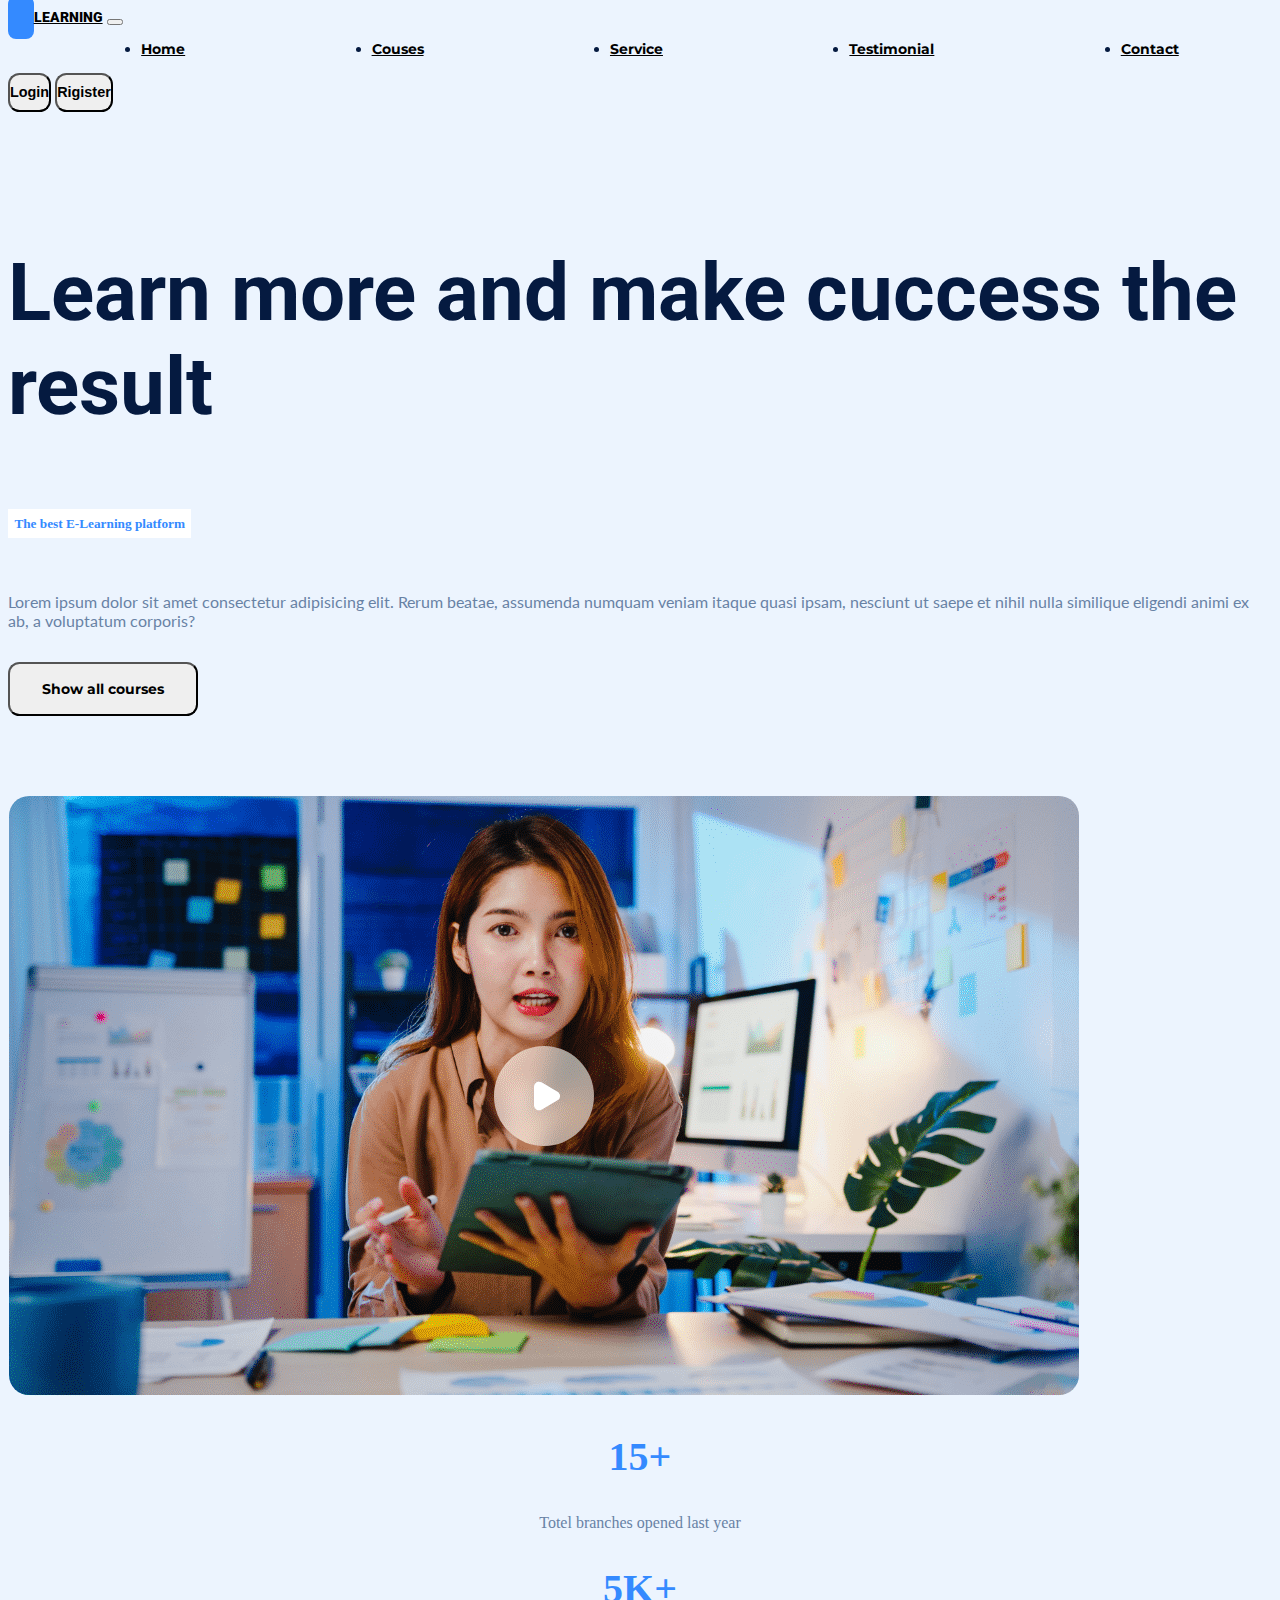
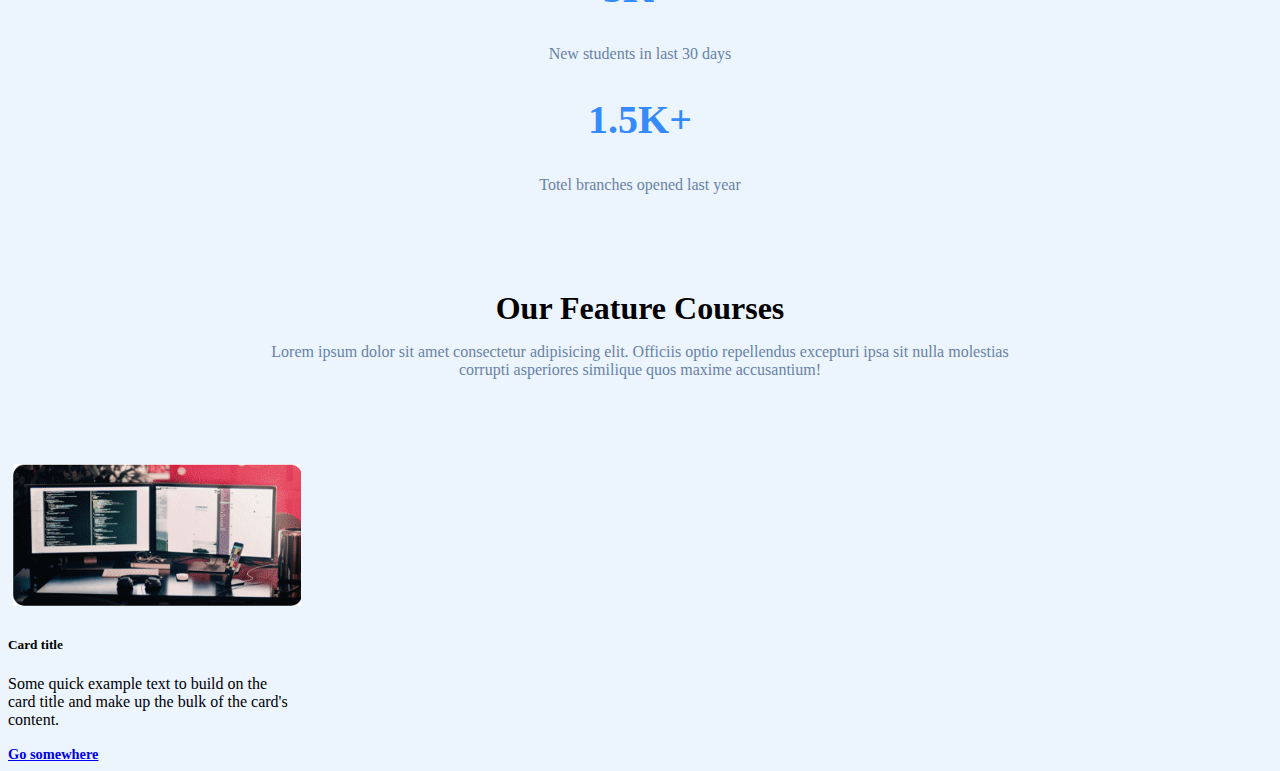
==== index.html @ d725f9dd "16.02 22:51" ====
<!DOCTYPE html>
<html lang="en">

<head>
    <meta charset="UTF-8">
    <meta http-equiv="X-UA-Compatible" content="IE=edge">
    <meta name="viewport" content="width=device-width, initial-scale=1.0">
    <title>Template</title>
    <link rel="stylesheet" href="https://cdn.jsdelivr.net/npm/bootstrap@4.6.1/dist/css/bootstrap.min.css"
        integrity="sha384-zCbKRCUGaJDkqS1kPbPd7TveP5iyJE0EjAuZQTgFLD2ylzuqKfdKlfG/eSrtxUkn" crossorigin="anonymous">

    <script src="https://cdn.jsdelivr.net/npm/jquery@3.5.1/dist/jquery.slim.min.js"
        integrity="sha384-DfXdz2htPH0lsSSs5nCTpuj/zy4C+OGpamoFVy38MVBnE+IbbVYUew+OrCXaRkfj"
        crossorigin="anonymous"></script>
    <script src="https://cdn.jsdelivr.net/npm/bootstrap@4.6.1/dist/js/bootstrap.bundle.min.js"
        integrity="sha384-fQybjgWLrvvRgtW6bFlB7jaZrFsaBXjsOMm/tB9LTS58ONXgqbR9W8oWht/amnpF"
        crossorigin="anonymous"></script>

    <link rel="stylesheet" href="https://pro.fontawesome.com/releases/v5.10.0/css/all.css"
        integrity="sha384-AYmEC3Yw5cVb3ZcuHtOA93w35dYTsvhLPVnYs9eStHfGJvOvKxVfELGroGkvsg+p" crossorigin="anonymous" />

    <link rel="stylesheet" href="/CSS/style.css">
</head>

<body>
    <header class="container">
        <div class="row">
            <!-- nav -->
            <div class="col-12">
                <nav class="navbar navbar-expand-lg">
                    <a class="navbar-brand" href="#"><i class="fas fa-book-open mr-2 logo"></i>LEARNING</a>
                    <button class="navbar-toggler" type="button" data-toggle="collapse" data-target="#navbarNavDropdown"
                        aria-controls="navbarNavDropdown" aria-expanded="false" aria-label="Toggle navigation">
                        <span class="navbar-toggler-icon"></span>
                    </button>
                    <div class="row collapse navbar-collapse " id="navbarNavDropdown">
                        <div class="mr-auto col-2"></div>
                        <ul class="navbar-nav col-7">
                            <li class="nav-item active">
                                <a class="nav-link" href="#">Home</a>
                            </li>
                            <li class="nav-item">
                                <a class="nav-link" href="#">Couses</a>
                            </li>
                            <li class="nav-item">
                                <a class="nav-link" href="#">Service</a>
                            </li>
                            <li class="nav-item">
                                <a class="nav-link" href="#">Testimonial</a>
                            </li>
                            <li class="nav-item">
                                <a class="nav-link" href="#">Contact</a>
                            </li>
                        </ul>
                        <div class="btn col-3 d-flex">
                            <button type="button" class="btn btn-outline-primary mr-3 col-6 login">Login</button>
                            <button type="button" class="btn btn-primary col-6 rigister">Rigister</button>
                        </div>
                    </div>
                </nav>
            </div>
            <!-- end of nav -->

            <!-- header text -->

            <div class="header-text col-md-12 d-flex">
                <div class="col-7 header-text-left">
                    <h1>Learn more and make cuccess the result</h1>
                </div>
                <div class="col-5 header-text-right">
                    <h5>The best E-Learning platform</h5>
                    <p>Lorem ipsum dolor sit amet consectetur adipisicing elit. Rerum beatae, assumenda numquam veniam
                        itaque quasi ipsam, nesciunt ut saepe et nihil nulla similique eligendi animi ex ab, a
                        voluptatum corporis?
                    </p>
                    <button type="button" class="btn btn-primary">Show all courses</button>
                </div>
            </div>

            <!-- header video -->

            <div class="header-video">
                <div class="row">
                    <img class="video col-md-10" src="/img/headervid.png">
                    <div class="video-number col-md-2 d-flex">
                        <div class="row">
                            <div class="col-12">
                                <h2>15+</h2>
                                <p>Totel branches opened last year</p>
                            </div>
                            <div class="col-12">
                                <h2>5K+</h2>
                                <p>New students in last 30 days</p>
                            </div>
                            <div class="col-12">
                                <h2>1.5K+</h2>
                                <p>Totel branches opened last year</p>
                            </div>
                        </div>
                    </div>
                </div>
            </div>

            <!-- Features Courses -->

            <div class="feature-course">
                <div class="feature-course-head">
                    <h1>Our Feature Courses</h1>
                    <p>Lorem ipsum dolor sit amet consectetur adipisicing elit. Officiis optio repellendus excepturi
                        ipsa sit nulla molestias corrupti asperiores similique quos maxime accusantium!</p>
                </div>
                <div class="col-md-4">
                    <div class="card" style="width: 18rem;">
                        <img src="../img/card.png" class="card-img-top" alt="...">
                        <div class="card-body">
                          <h5 class="card-title">Card title</h5>
                          <p class="card-text">Some quick example text to build on the card title and make up the bulk of the card's content.</p>
                          <a href="#" class="btn btn-primary">Go somewhere</a>
                        </div>
                      </div>
                </div>
            </div>

        </div>
    </header>
</body>

</html>
---- CSS/style.css ----
@import url('https://fonts.googleapis.com/css2?family=Lato:wght@400;700&family=Montserrat&family=Roboto:wght@700&display=swap');

:root {
    --font-montserrat: 'Montserrat', sans-serif;
    --font-roboto: 'Roboto', sans-serif;
    --font-lato: 'Lato', sans-serif;
}

body {
    background: #ecf4fe;
}

/* nav */

.navbar {
    font-family: var(--font-montserrat);
    font-weight:bold;
    color: #051a40;
    font-size: 0.9rem;

}
.navbar-brand {
    color: initial;
    font-weight: bolder;
    font-family: var(--font-roboto);
}

.navbar-brand i {
    background: #348aff;
    padding: 0.8rem;
    border-radius: 0.5rem;
    color: #ffffff;
}

.navbar .collapse .navbar-nav {
    display: flex;
    justify-content: space-around;
}

.navbar .collapse .navbar-nav a{
    color: initial;
}

.btn {
    font-weight: bold;
    font-size: 0.9rem;
    border-radius: 0.8em;
}

.btn .login, .rigister {
    padding: 0.6rem 0 0.6rem 0;
}

.btn .login {
    color: initial;
}

/* header-text */

.header-text {
    padding: 5rem 0 5rem 0;
}

.header-text h1 {
    font-size: 5rem;
    font-weight: bold;
    font-family: var(--font-roboto);
    color: #051a40;
}

.header-text h5 {
    color: #348aff;
    background: #ffffff;
    display: inline-block;
    padding: 0.4rem;
}

.header-text .header-text-right p {
    padding: 1rem 0 1rem 0;
    color: #6882a5;
    font-family: var(--font-lato);
}

.header-text .header-text-right .btn {
    padding: 1rem 2rem 1rem 2rem;
    font-family: var(--font-montserrat);
}


/* header video */

.header-video .video-number h2 {
    font-size: 2.5rem;
    font-weight: 650;
    text-align: center;
    color: #348aff;
}

.header-video .video-number p {
    color: #6882a5;
    text-align: center;
}

/* feature course */

   .feature-course-head {
       margin: 6rem 0 5rem 0;
   }
   
   .feature-course-head h1 {
       text-align: center;
       margin-bottom: 1rem;
       font-weight: bold;
   }

   .feature-course-head p {
       text-align: center;
       margin: 0 15rem 0 15rem;
       color:  #6882a5;
   }

   /* card */

   .card img {
       margin: 5px;
       width: 100%;

   }
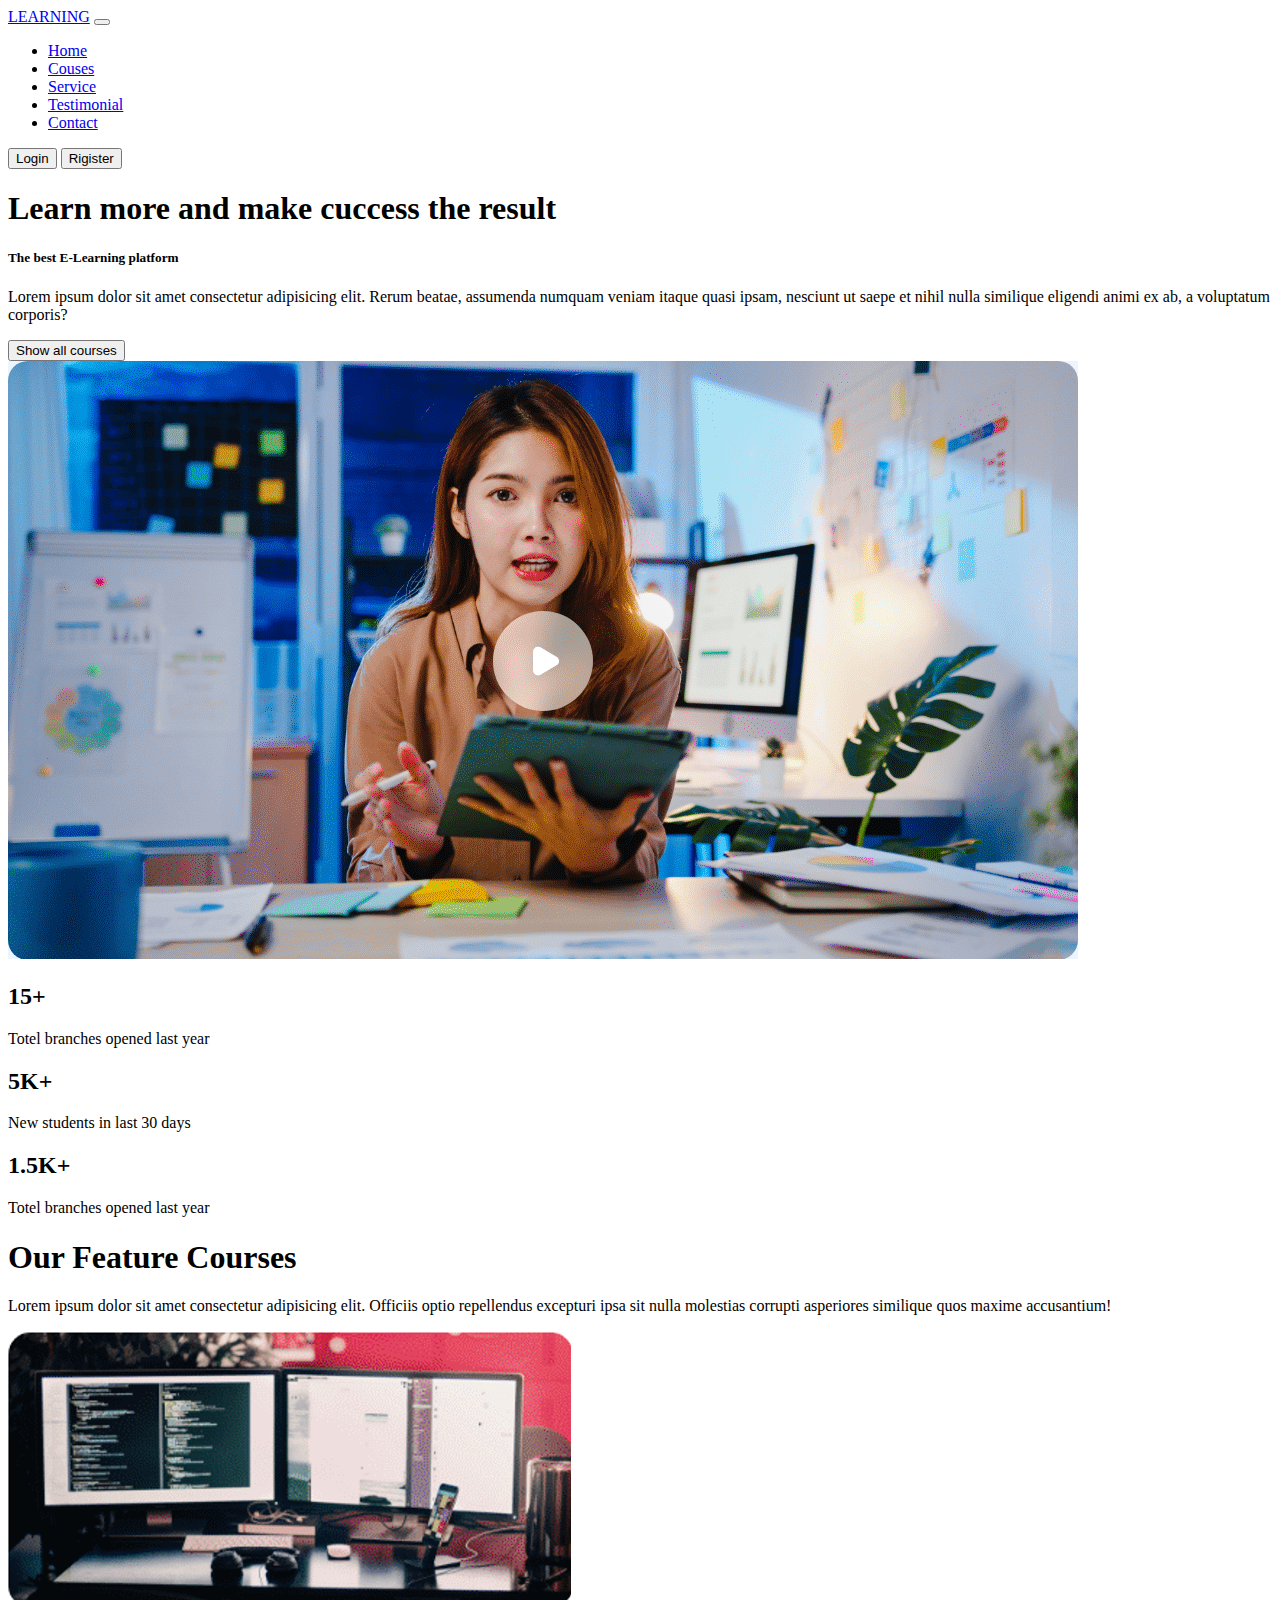
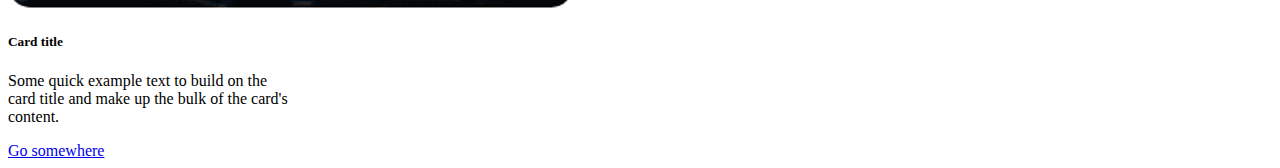
==== commit 7e300739: "16.02 23:56" ====
--- a/index.html
+++ b/index.html
@@ -19,109 +19,109 @@
     <link rel="stylesheet" href="https://pro.fontawesome.com/releases/v5.10.0/css/all.css"
         integrity="sha384-AYmEC3Yw5cVb3ZcuHtOA93w35dYTsvhLPVnYs9eStHfGJvOvKxVfELGroGkvsg+p" crossorigin="anonymous" />
 
-    <link rel="stylesheet" href="/CSS/style.css">
+    <link rel="stylesheet" href="css/style.css">
 </head>
 
-<body>
-    <header class="container">
-        <div class="row">
-            <!-- nav -->
-            <div class="col-12">
-                <nav class="navbar navbar-expand-lg">
-                    <a class="navbar-brand" href="#"><i class="fas fa-book-open mr-2 logo"></i>LEARNING</a>
-                    <button class="navbar-toggler" type="button" data-toggle="collapse" data-target="#navbarNavDropdown"
-                        aria-controls="navbarNavDropdown" aria-expanded="false" aria-label="Toggle navigation">
-                        <span class="navbar-toggler-icon"></span>
-                    </button>
-                    <div class="row collapse navbar-collapse " id="navbarNavDropdown">
-                        <div class="mr-auto col-2"></div>
-                        <ul class="navbar-nav col-7">
-                            <li class="nav-item active">
-                                <a class="nav-link" href="#">Home</a>
-                            </li>
-                            <li class="nav-item">
-                                <a class="nav-link" href="#">Couses</a>
-                            </li>
-                            <li class="nav-item">
-                                <a class="nav-link" href="#">Service</a>
-                            </li>
-                            <li class="nav-item">
-                                <a class="nav-link" href="#">Testimonial</a>
-                            </li>
-                            <li class="nav-item">
-                                <a class="nav-link" href="#">Contact</a>
-                            </li>
-                        </ul>
-                        <div class="btn col-3 d-flex">
-                            <button type="button" class="btn btn-outline-primary mr-3 col-6 login">Login</button>
-                            <button type="button" class="btn btn-primary col-6 rigister">Rigister</button>
+<body class="container">
+    <header>
+      
+        <!-- nav -->
+        <div>
+            <nav class="navbar navbar-expand-lg">
+                <a class="navbar-brand" href="#"><i class="fas fa-book-open mr-2 logo"></i>LEARNING</a>
+                <button class="navbar-toggler" type="button" data-toggle="collapse" data-target="#navbarNavDropdown"
+                    aria-controls="navbarNavDropdown" aria-expanded="false" aria-label="Toggle navigation">
+                    <span class="navbar-toggler-icon"></span>
+                </button>
+                <div class="collapse navbar-collapse " id="navbarNavDropdown">
+                    <div class="mr-auto"></div>
+                    <ul class="navbar-nav">
+                        <li class="nav-item active">
+                            <a class="nav-link" href="#">Home</a>
+                        </li>
+                        <li class="nav-item">
+                            <a class="nav-link" href="#">Couses</a>
+                        </li>
+                        <li class="nav-item">
+                            <a class="nav-link" href="#">Service</a>
+                        </li>
+                        <li class="nav-item">
+                            <a class="nav-link" href="#">Testimonial</a>
+                        </li>
+                        <li class="nav-item">
+                            <a class="nav-link" href="#">Contact</a>
+                        </li>
+                    </ul>
+                    <div class="btn">
+                        <button type="button" class="btn btn-outline-primary mr-3 login">Login</button>
+                        <button type="button" class="btn btn-primary rigister">Rigister</button>
+                    </div>
+                </div>
+            </nav>
+        </div>
+        <!-- end of nav -->
+
+        <!-- header text -->
+
+        <div class="row header-text">
+            <div class="col-7 header-text-left">
+                <h1>Learn more and make cuccess the result</h1>
+            </div>
+            <div class="col-5 header-text-right">
+                <h5>The best E-Learning platform</h5>
+                <p>Lorem ipsum dolor sit amet consectetur adipisicing elit. Rerum beatae, assumenda numquam veniam
+                    itaque quasi ipsam, nesciunt ut saepe et nihil nulla similique eligendi animi ex ab, a
+                    voluptatum corporis?
+                </p>
+                <button type="button" class="btn btn-primary">Show all courses</button>
+            </div>
+        </div>
+
+        <!-- header video -->
+
+        <div class="header-video">
+            <div class="row">
+                <img class="video col-md-10" src="img/headervid.png">
+                <div class="video-number col-md-2 d-flex">
+                    <div class="row">
+                        <div class="col-12">
+                            <h2>15+</h2>
+                            <p>Totel branches opened last year</p>
                         </div>
-                    </div>
-                </nav>
-            </div>
-            <!-- end of nav -->
-
-            <!-- header text -->
-
-            <div class="header-text col-md-12 d-flex">
-                <div class="col-7 header-text-left">
-                    <h1>Learn more and make cuccess the result</h1>
-                </div>
-                <div class="col-5 header-text-right">
-                    <h5>The best E-Learning platform</h5>
-                    <p>Lorem ipsum dolor sit amet consectetur adipisicing elit. Rerum beatae, assumenda numquam veniam
-                        itaque quasi ipsam, nesciunt ut saepe et nihil nulla similique eligendi animi ex ab, a
-                        voluptatum corporis?
-                    </p>
-                    <button type="button" class="btn btn-primary">Show all courses</button>
-                </div>
-            </div>
-
-            <!-- header video -->
-
-            <div class="header-video">
-                <div class="row">
-                    <img class="video col-md-10" src="/img/headervid.png">
-                    <div class="video-number col-md-2 d-flex">
-                        <div class="row">
-                            <div class="col-12">
-                                <h2>15+</h2>
-                                <p>Totel branches opened last year</p>
-                            </div>
-                            <div class="col-12">
-                                <h2>5K+</h2>
-                                <p>New students in last 30 days</p>
-                            </div>
-                            <div class="col-12">
-                                <h2>1.5K+</h2>
-                                <p>Totel branches opened last year</p>
-                            </div>
+                        <div class="col-12">
+                            <h2>5K+</h2>
+                            <p>New students in last 30 days</p>
+                        </div>
+                        <div class="col-12">
+                            <h2>1.5K+</h2>
+                            <p>Totel branches opened last year</p>
                         </div>
                     </div>
                 </div>
             </div>
+        </div>
 
-            <!-- Features Courses -->
+        <!-- Features Courses -->
 
-            <div class="feature-course">
-                <div class="feature-course-head">
-                    <h1>Our Feature Courses</h1>
-                    <p>Lorem ipsum dolor sit amet consectetur adipisicing elit. Officiis optio repellendus excepturi
-                        ipsa sit nulla molestias corrupti asperiores similique quos maxime accusantium!</p>
-                </div>
-                <div class="col-md-4">
-                    <div class="card" style="width: 18rem;">
-                        <img src="../img/card.png" class="card-img-top" alt="...">
-                        <div class="card-body">
-                          <h5 class="card-title">Card title</h5>
-                          <p class="card-text">Some quick example text to build on the card title and make up the bulk of the card's content.</p>
-                          <a href="#" class="btn btn-primary">Go somewhere</a>
-                        </div>
-                      </div>
-                </div>
+        <div class="feature-course">
+            <div class="feature-course-head">
+                <h1>Our Feature Courses</h1>
+                <p>Lorem ipsum dolor sit amet consectetur adipisicing elit. Officiis optio repellendus excepturi
+                    ipsa sit nulla molestias corrupti asperiores similique quos maxime accusantium!</p>
             </div>
+            <div class="col-md-4">
+                <div class="card" style="width: 18rem;">
+                    <img src="../img/card.png" class="card-img-top" alt="...">
+                    <div class="card-body">
+                        <h5 class="card-title">Card title</h5>
+                        <p class="card-text">Some quick example text to build on the card title and make up the bulk of the card's content.</p>
+                        <a href="#" class="btn btn-primary">Go somewhere</a>
+                    </div>
+                    </div>
+            </div>
+        </div>
 
-        </div>
+        
     </header>
 </body>
 
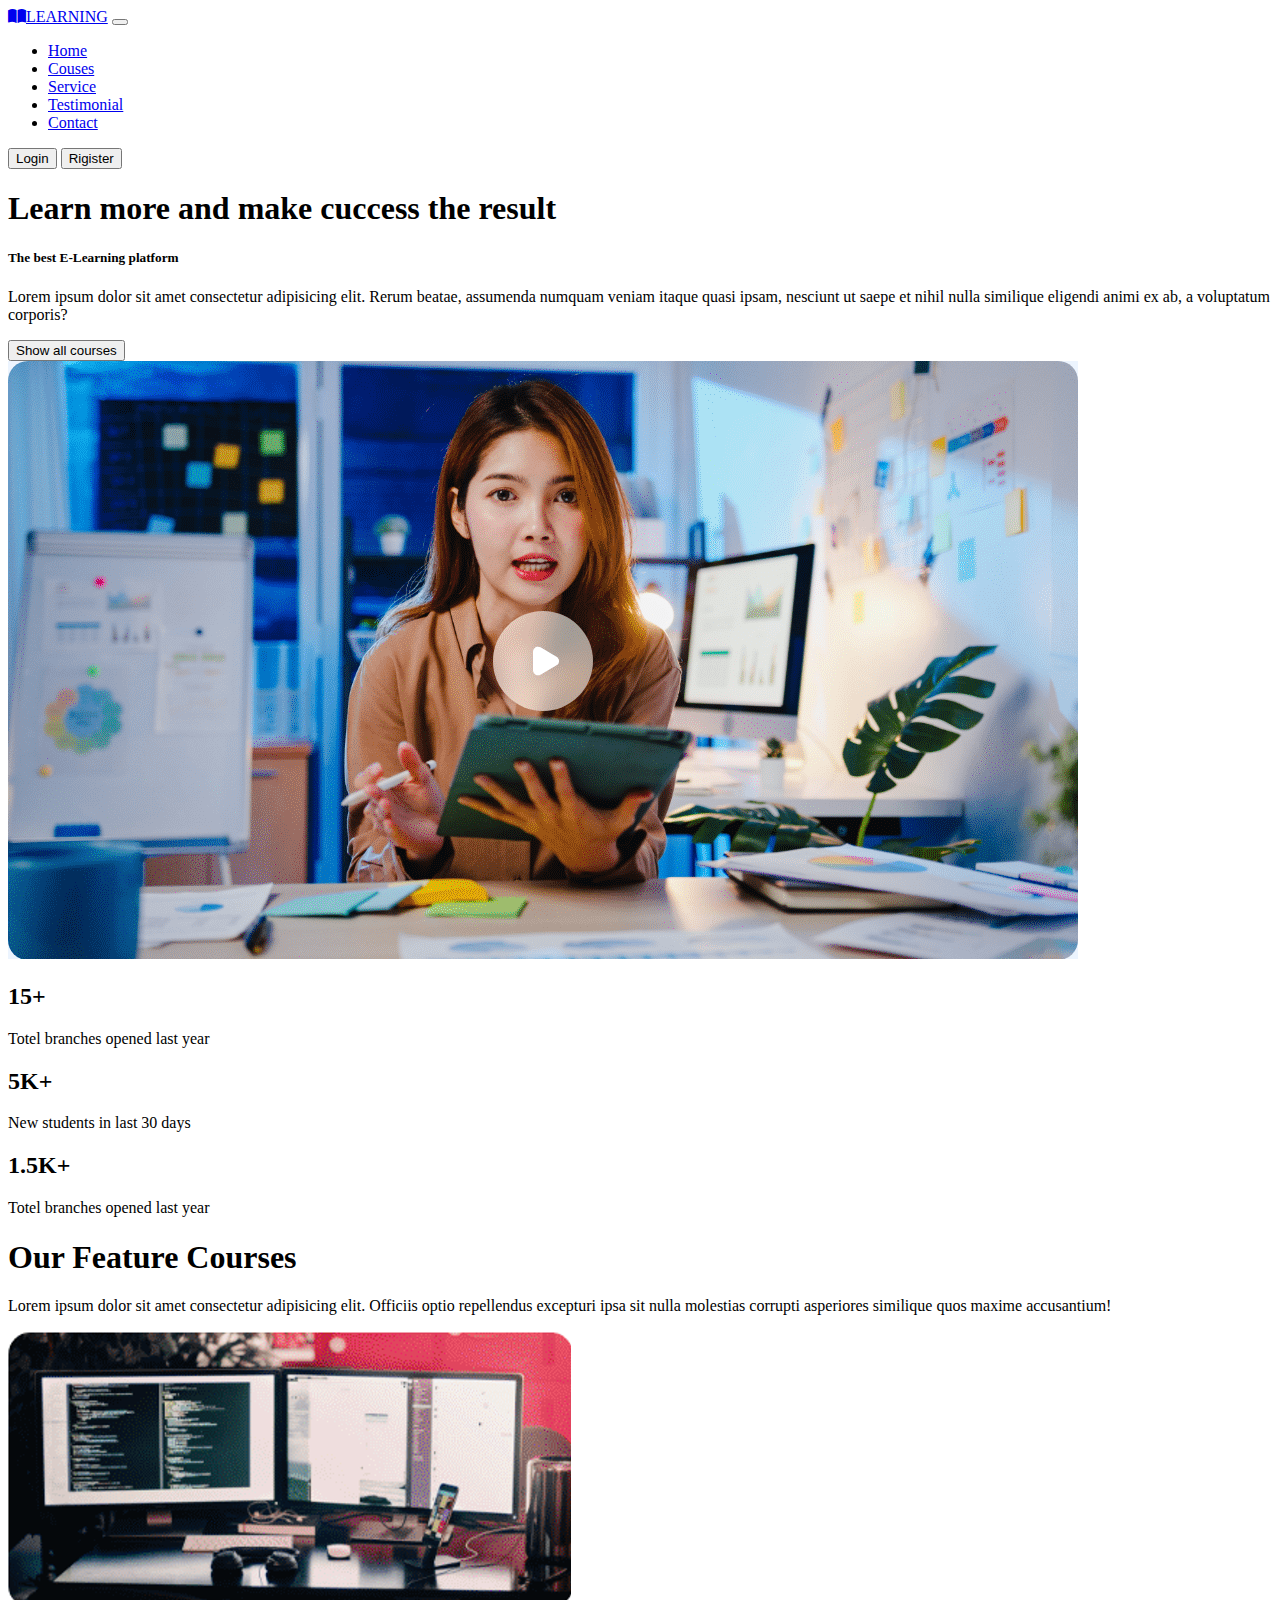
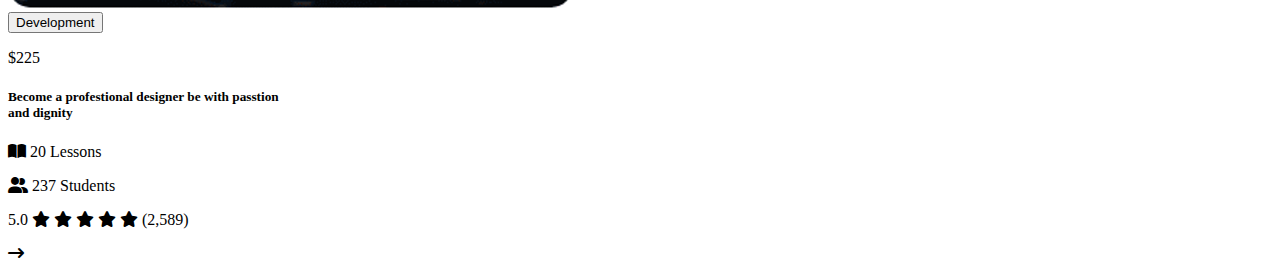
==== commit 7d5f7183: "17.02 1:11" ====
--- a/index.html
+++ b/index.html
@@ -18,6 +18,8 @@
 
     <link rel="stylesheet" href="https://pro.fontawesome.com/releases/v5.10.0/css/all.css"
         integrity="sha384-AYmEC3Yw5cVb3ZcuHtOA93w35dYTsvhLPVnYs9eStHfGJvOvKxVfELGroGkvsg+p" crossorigin="anonymous" />
+
+    <link rel="stylesheet" href="https://cdnjs.cloudflare.com/ajax/libs/font-awesome/6.0.0/css/all.min.css">
 
     <link rel="stylesheet" href="css/style.css">
 </head>
@@ -100,7 +102,8 @@
                 </div>
             </div>
         </div>
-
+    </header>
+    <main>
         <!-- Features Courses -->
 
         <div class="feature-course">
@@ -109,20 +112,39 @@
                 <p>Lorem ipsum dolor sit amet consectetur adipisicing elit. Officiis optio repellendus excepturi
                     ipsa sit nulla molestias corrupti asperiores similique quos maxime accusantium!</p>
             </div>
-            <div class="col-md-4">
-                <div class="card" style="width: 18rem;">
-                    <img src="../img/card.png" class="card-img-top" alt="...">
+
+            <!-- card -->
+            <div class="row">                
+                <div class="card col-lg-4 col-md-4" style="width: 18rem;">
+                    <img src="img/card.png" class="card-img-top" alt="...">
                     <div class="card-body">
-                        <h5 class="card-title">Card title</h5>
-                        <p class="card-text">Some quick example text to build on the card title and make up the bulk of the card's content.</p>
-                        <a href="#" class="btn btn-primary">Go somewhere</a>
+                        <div class="row">
+                            <div class="col-6">
+                                <button type="button" class="btn btn-light btn-sm">Development</button>
+                            </div>
+                            <p class="col-6 money">$225</p>
+                        </div>
+                        <h5 class="card-title">Become a profestional designer be with passtion and dignity</h5>
+                        <div class="row card-title-under">
+                            <p class="col-6"><i class="fa-solid fa-book-open"></i> 20 Lessons</p>
+                            <p class="col-6 under-left"><i class="fa-solid fa-user-group"></i> 237 Students</p>
+                        </div>
+                        <div class="row card-rating">
+                            <p class="col-10">5.0 
+                                <i class="fa-solid fa-star"></i>
+                                <i class="fa-solid fa-star"></i>
+                                <i class="fa-solid fa-star"></i>
+                                <i class="fa-solid fa-star"></i>
+                                <i class="fa-solid fa-star"></i>
+                                (2,589)
+                            </p>
+                            <p class="col-2"><i class="fa-solid fa-long-arrow-right"></i></p>
+                        </div>                        
                     </div>
-                    </div>
+                </div>                
             </div>
         </div>
-
-        
-    </header>
+    </main>
 </body>
 
 </html>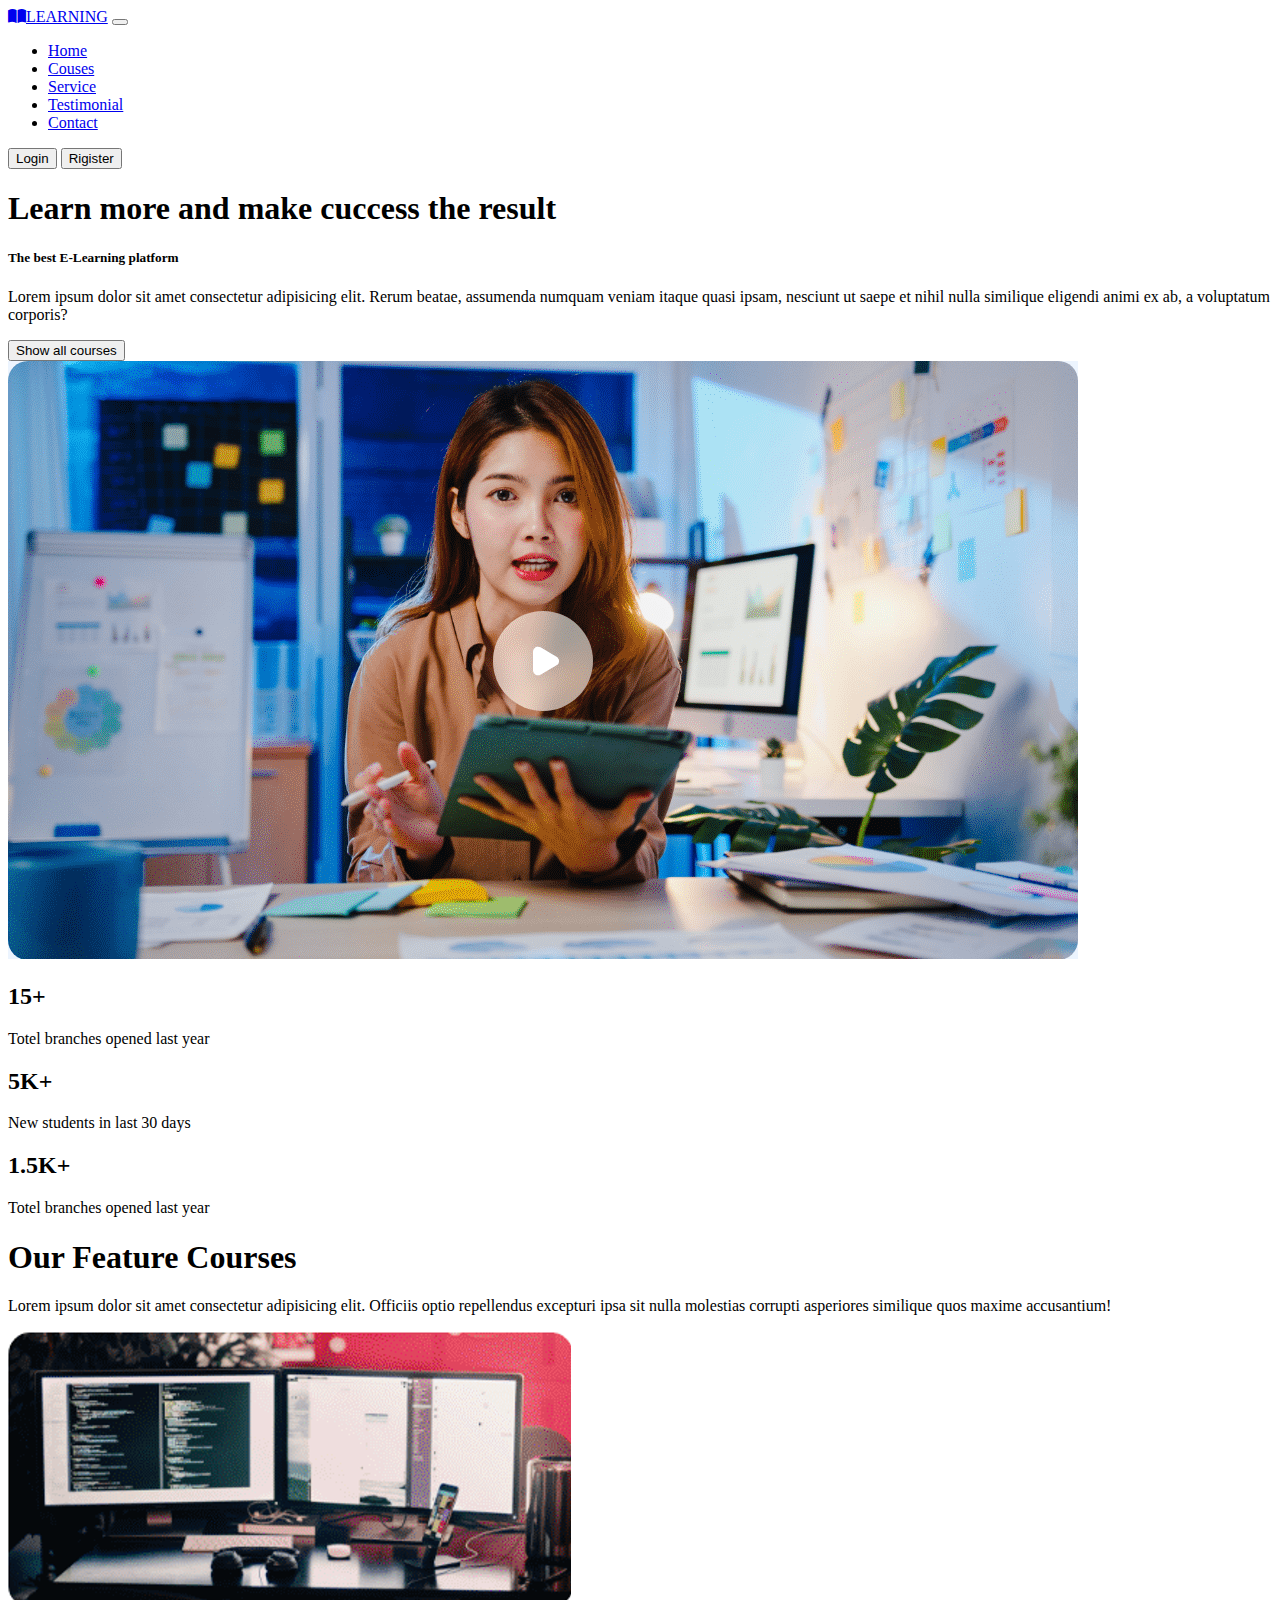
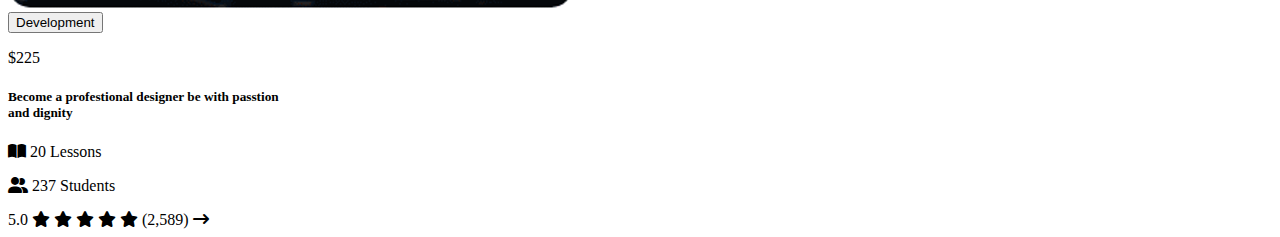
==== commit d376c713: "17.02 1:18" ====
--- a/index.html
+++ b/index.html
@@ -129,16 +129,16 @@
                             <p class="col-6"><i class="fa-solid fa-book-open"></i> 20 Lessons</p>
                             <p class="col-6 under-left"><i class="fa-solid fa-user-group"></i> 237 Students</p>
                         </div>
-                        <div class="row card-rating">
-                            <p class="col-10">5.0 
+                        <div class="card-rating">
+                            <span class="rate">5.0 
                                 <i class="fa-solid fa-star"></i>
                                 <i class="fa-solid fa-star"></i>
                                 <i class="fa-solid fa-star"></i>
                                 <i class="fa-solid fa-star"></i>
                                 <i class="fa-solid fa-star"></i>
                                 (2,589)
-                            </p>
-                            <p class="col-2"><i class="fa-solid fa-long-arrow-right"></i></p>
+                            </span>
+                            <span><i class="fa-solid fa-long-arrow-right"></i></span>
                         </div>                        
                     </div>
                 </div>                
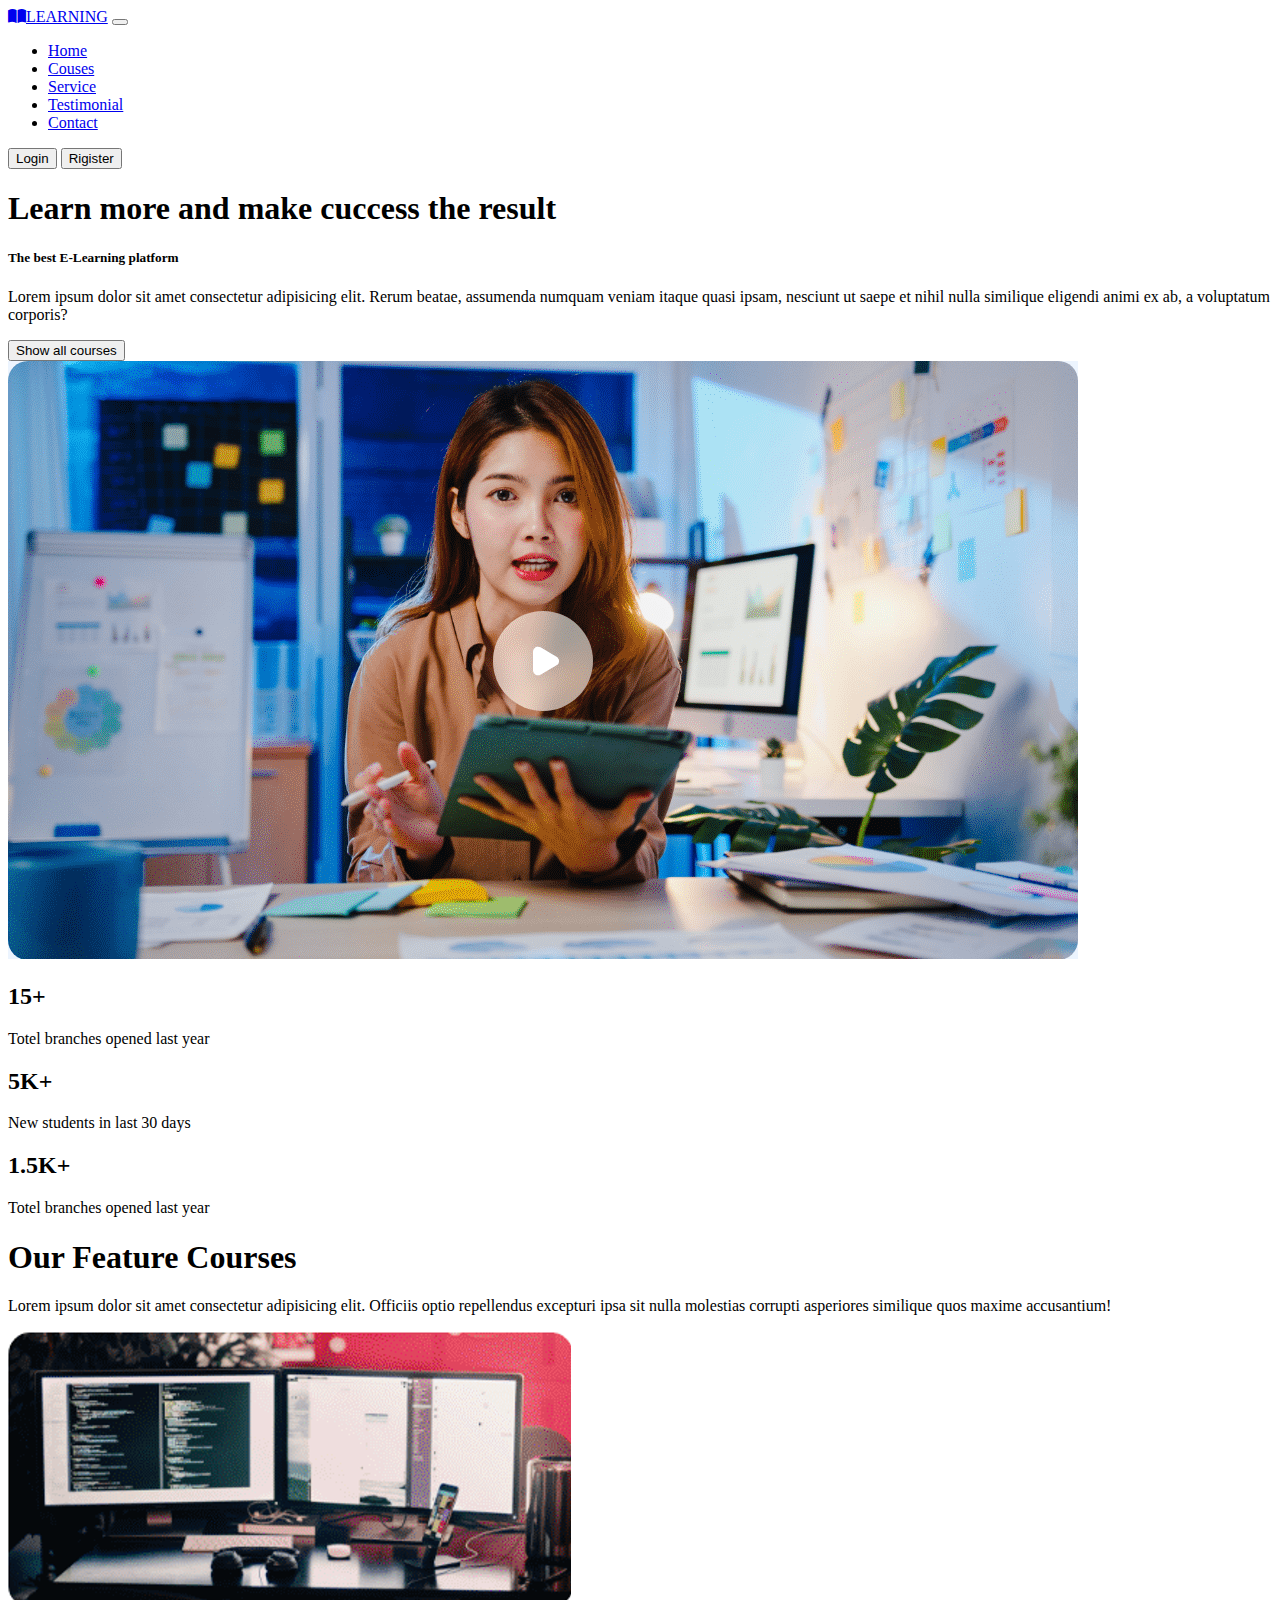
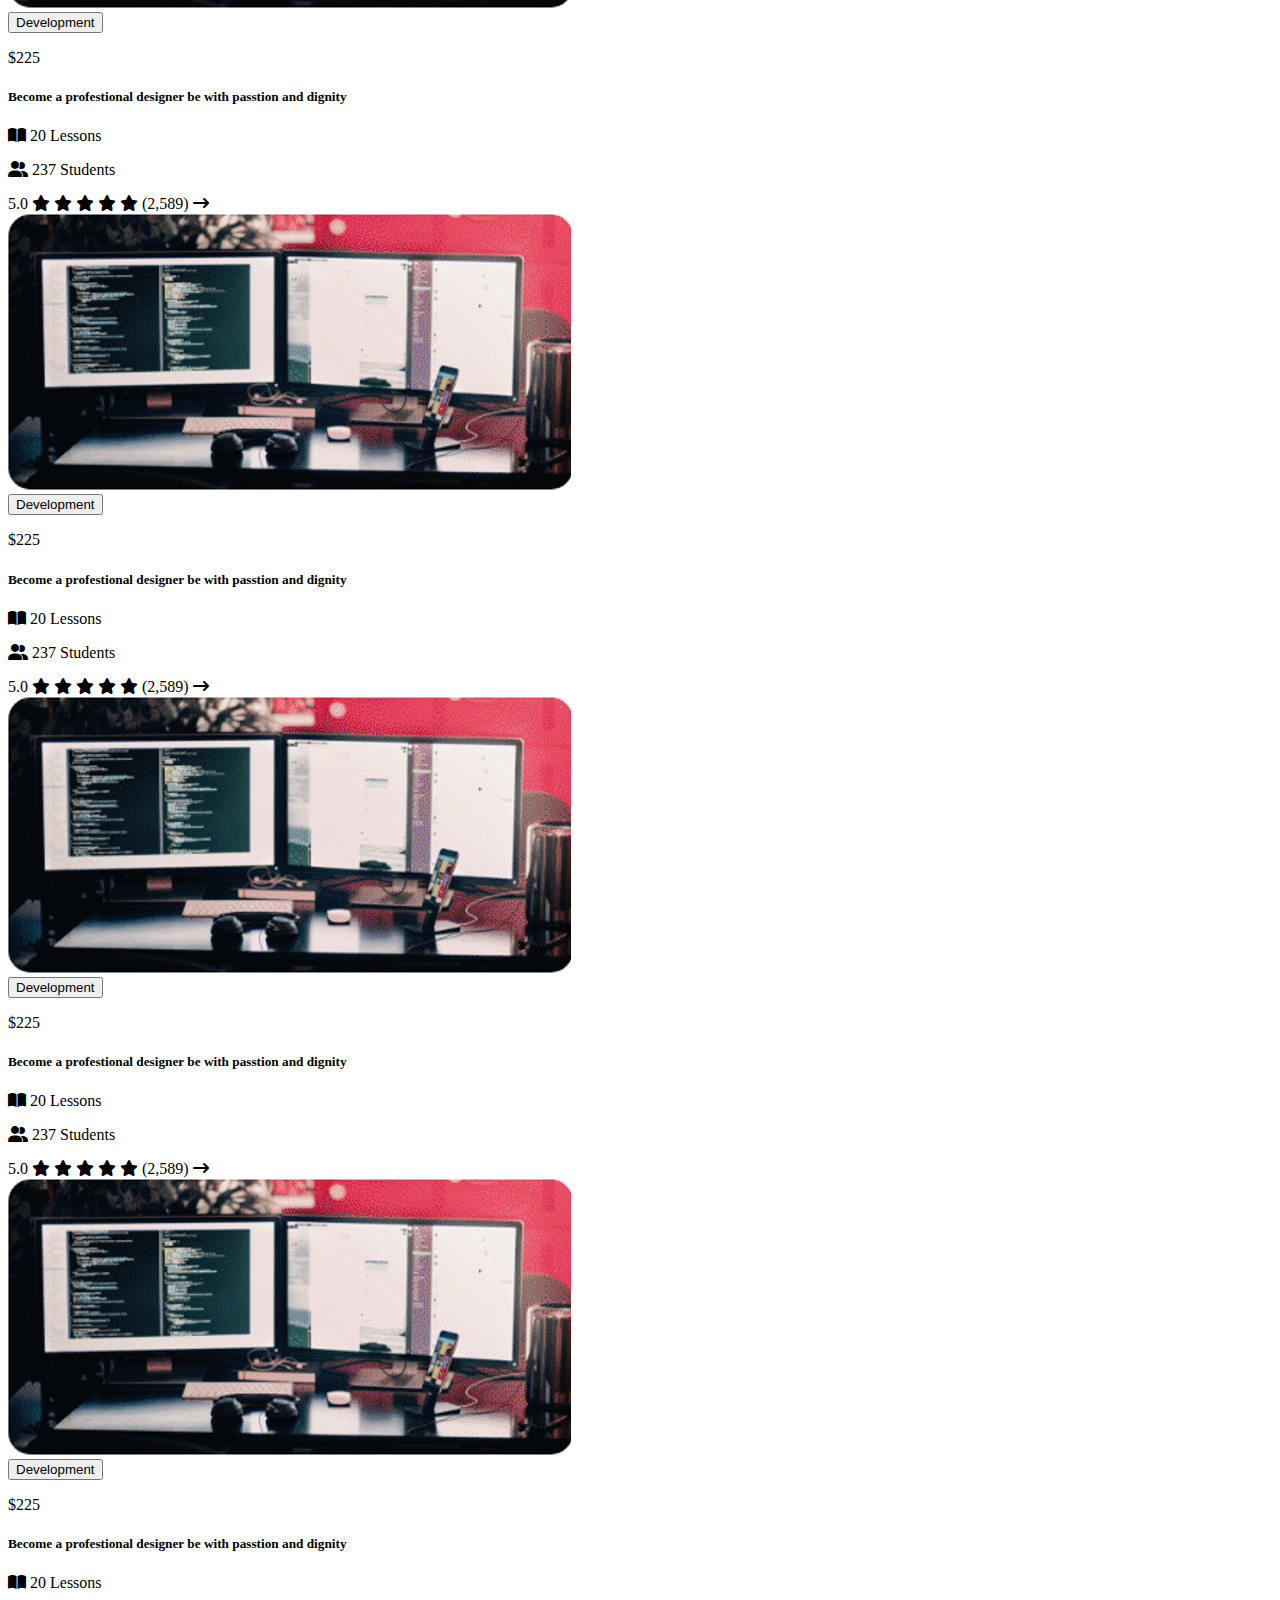
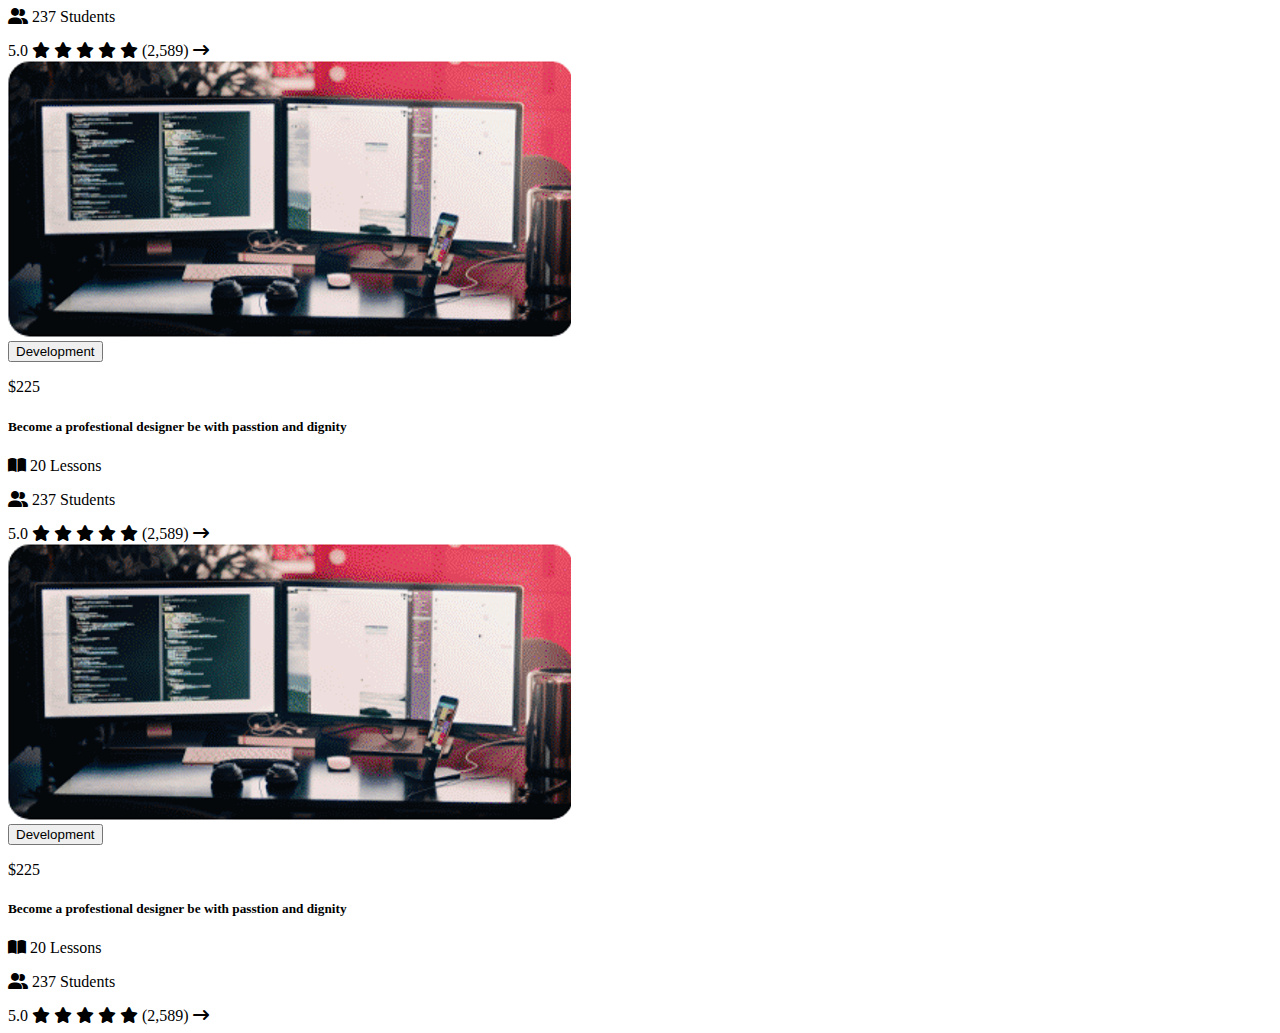
==== commit a6c518c0: "17.02 14:05" ====
--- a/index.html
+++ b/index.html
@@ -115,33 +115,181 @@
 
             <!-- card -->
             <div class="row">                
-                <div class="card col-lg-4 col-md-4" style="width: 18rem;">
-                    <img src="img/card.png" class="card-img-top" alt="...">
-                    <div class="card-body">
-                        <div class="row">
-                            <div class="col-6">
-                                <button type="button" class="btn btn-light btn-sm">Development</button>
-                            </div>
-                            <p class="col-6 money">$225</p>
-                        </div>
-                        <h5 class="card-title">Become a profestional designer be with passtion and dignity</h5>
-                        <div class="row card-title-under">
-                            <p class="col-6"><i class="fa-solid fa-book-open"></i> 20 Lessons</p>
-                            <p class="col-6 under-left"><i class="fa-solid fa-user-group"></i> 237 Students</p>
-                        </div>
-                        <div class="card-rating">
-                            <span class="rate">5.0 
-                                <i class="fa-solid fa-star"></i>
-                                <i class="fa-solid fa-star"></i>
-                                <i class="fa-solid fa-star"></i>
-                                <i class="fa-solid fa-star"></i>
-                                <i class="fa-solid fa-star"></i>
-                                (2,589)
-                            </span>
-                            <span><i class="fa-solid fa-long-arrow-right"></i></span>
-                        </div>                        
-                    </div>
-                </div>                
+                <div class="card-outline col-lg-4 col-md-4">
+                    <div class="card">
+                        <img src="img/card.png" class="card-img-top" alt="...">
+                        <div class="card-body">
+                            <div class="row">
+                                <div class="col-6">
+                                    <button type="button" class="btn btn-light btn-sm">Development</button>
+                                </div>
+                                <p class="col-6 money">$225</p>
+                            </div>
+                            <h5 class="card-title">Become a profestional designer be with passtion and dignity</h5>
+                            <div class="row card-title-under">
+                                <p class="col-6"><i class="fa-solid fa-book-open"></i> 20 Lessons</p>
+                                <p class="col-6 under-left"><i class="fa-solid fa-user-group"></i> 237 Students</p>
+                            </div>
+                            <div class="card-rating">
+                                <span class="rate">5.0 
+                                    <i class="fa-solid fa-star"></i>
+                                    <i class="fa-solid fa-star"></i>
+                                    <i class="fa-solid fa-star"></i>
+                                    <i class="fa-solid fa-star"></i>
+                                    <i class="fa-solid fa-star"></i>
+                                    (2,589)
+                                </span>
+                                <span><i class="fa-solid fa-long-arrow-right"></i></span>
+                            </div>                        
+                        </div>
+                    </div>
+                </div>
+                <div class="card-outline col-lg-4 col-md-4">
+                    <div class="card">
+                        <img src="img/card.png" class="card-img-top" alt="...">
+                        <div class="card-body">
+                            <div class="row">
+                                <div class="col-6">
+                                    <button type="button" class="btn btn-light btn-sm">Development</button>
+                                </div>
+                                <p class="col-6 money">$225</p>
+                            </div>
+                            <h5 class="card-title">Become a profestional designer be with passtion and dignity</h5>
+                            <div class="row card-title-under">
+                                <p class="col-6"><i class="fa-solid fa-book-open"></i> 20 Lessons</p>
+                                <p class="col-6 under-left"><i class="fa-solid fa-user-group"></i> 237 Students</p>
+                            </div>
+                            <div class="card-rating">
+                                <span class="rate">5.0 
+                                    <i class="fa-solid fa-star"></i>
+                                    <i class="fa-solid fa-star"></i>
+                                    <i class="fa-solid fa-star"></i>
+                                    <i class="fa-solid fa-star"></i>
+                                    <i class="fa-solid fa-star"></i>
+                                    (2,589)
+                                </span>
+                                <span><i class="fa-solid fa-long-arrow-right"></i></span>
+                            </div>                        
+                        </div>
+                    </div>
+                </div>
+                <div class="card-outline col-lg-4 col-md-4">
+                    <div class="card">
+                        <img src="img/card.png" class="card-img-top" alt="...">
+                        <div class="card-body">
+                            <div class="row">
+                                <div class="col-6">
+                                    <button type="button" class="btn btn-light btn-sm">Development</button>
+                                </div>
+                                <p class="col-6 money">$225</p>
+                            </div>
+                            <h5 class="card-title">Become a profestional designer be with passtion and dignity</h5>
+                            <div class="row card-title-under">
+                                <p class="col-6"><i class="fa-solid fa-book-open"></i> 20 Lessons</p>
+                                <p class="col-6 under-left"><i class="fa-solid fa-user-group"></i> 237 Students</p>
+                            </div>
+                            <div class="card-rating">
+                                <span class="rate">5.0 
+                                    <i class="fa-solid fa-star"></i>
+                                    <i class="fa-solid fa-star"></i>
+                                    <i class="fa-solid fa-star"></i>
+                                    <i class="fa-solid fa-star"></i>
+                                    <i class="fa-solid fa-star"></i>
+                                    (2,589)
+                                </span>
+                                <span><i class="fa-solid fa-long-arrow-right"></i></span>
+                            </div>                        
+                        </div>
+                    </div>
+                </div>
+                <div class="card-outline col-lg-4 col-md-4">
+                    <div class="card">
+                        <img src="img/card.png" class="card-img-top" alt="...">
+                        <div class="card-body">
+                            <div class="row">
+                                <div class="col-6">
+                                    <button type="button" class="btn btn-light btn-sm">Development</button>
+                                </div>
+                                <p class="col-6 money">$225</p>
+                            </div>
+                            <h5 class="card-title">Become a profestional designer be with passtion and dignity</h5>
+                            <div class="row card-title-under">
+                                <p class="col-6"><i class="fa-solid fa-book-open"></i> 20 Lessons</p>
+                                <p class="col-6 under-left"><i class="fa-solid fa-user-group"></i> 237 Students</p>
+                            </div>
+                            <div class="card-rating">
+                                <span class="rate">5.0 
+                                    <i class="fa-solid fa-star"></i>
+                                    <i class="fa-solid fa-star"></i>
+                                    <i class="fa-solid fa-star"></i>
+                                    <i class="fa-solid fa-star"></i>
+                                    <i class="fa-solid fa-star"></i>
+                                    (2,589)
+                                </span>
+                                <span><i class="fa-solid fa-long-arrow-right"></i></span>
+                            </div>                        
+                        </div>
+                    </div>
+                </div>
+                <div class="card-outline col-lg-4 col-md-4">
+                    <div class="card">
+                        <img src="img/card.png" class="card-img-top" alt="...">
+                        <div class="card-body">
+                            <div class="row">
+                                <div class="col-6">
+                                    <button type="button" class="btn btn-light btn-sm">Development</button>
+                                </div>
+                                <p class="col-6 money">$225</p>
+                            </div>
+                            <h5 class="card-title">Become a profestional designer be with passtion and dignity</h5>
+                            <div class="row card-title-under">
+                                <p class="col-6"><i class="fa-solid fa-book-open"></i> 20 Lessons</p>
+                                <p class="col-6 under-left"><i class="fa-solid fa-user-group"></i> 237 Students</p>
+                            </div>
+                            <div class="card-rating">
+                                <span class="rate">5.0 
+                                    <i class="fa-solid fa-star"></i>
+                                    <i class="fa-solid fa-star"></i>
+                                    <i class="fa-solid fa-star"></i>
+                                    <i class="fa-solid fa-star"></i>
+                                    <i class="fa-solid fa-star"></i>
+                                    (2,589)
+                                </span>
+                                <span><i class="fa-solid fa-long-arrow-right"></i></span>
+                            </div>                        
+                        </div>
+                    </div>
+                </div>
+                <div class="card-outline col-lg-4 col-md-4">
+                    <div class="card">
+                        <img src="img/card.png" class="card-img-top" alt="...">
+                        <div class="card-body">
+                            <div class="row">
+                                <div class="col-6">
+                                    <button type="button" class="btn btn-light btn-sm">Development</button>
+                                </div>
+                                <p class="col-6 money">$225</p>
+                            </div>
+                            <h5 class="card-title">Become a profestional designer be with passtion and dignity</h5>
+                            <div class="row card-title-under">
+                                <p class="col-6"><i class="fa-solid fa-book-open"></i> 20 Lessons</p>
+                                <p class="col-6 under-left"><i class="fa-solid fa-user-group"></i> 237 Students</p>
+                            </div>
+                            <div class="card-rating">
+                                <span class="rate">5.0 
+                                    <i class="fa-solid fa-star"></i>
+                                    <i class="fa-solid fa-star"></i>
+                                    <i class="fa-solid fa-star"></i>
+                                    <i class="fa-solid fa-star"></i>
+                                    <i class="fa-solid fa-star"></i>
+                                    (2,589)
+                                </span>
+                                <span><i class="fa-solid fa-long-arrow-right"></i></span>
+                            </div>                        
+                        </div>
+                    </div>
+                </div>
+
             </div>
         </div>
     </main>
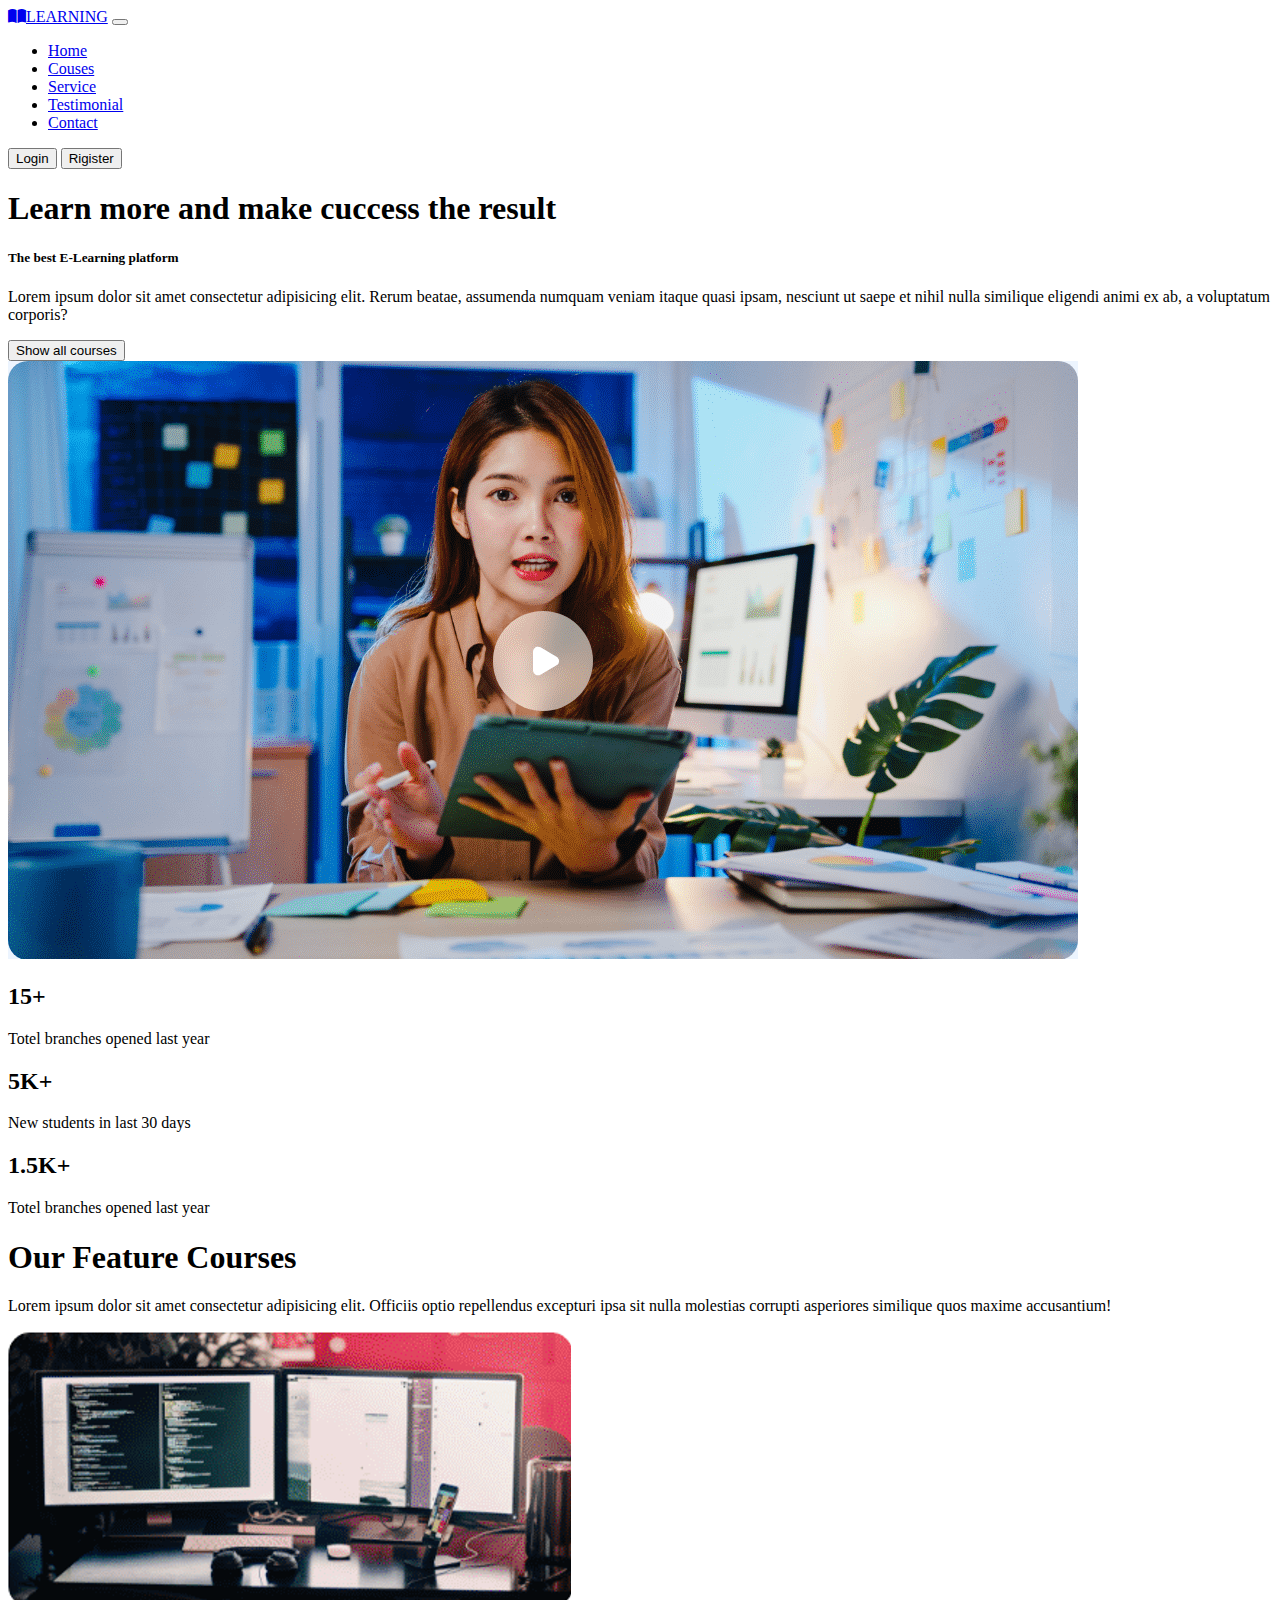
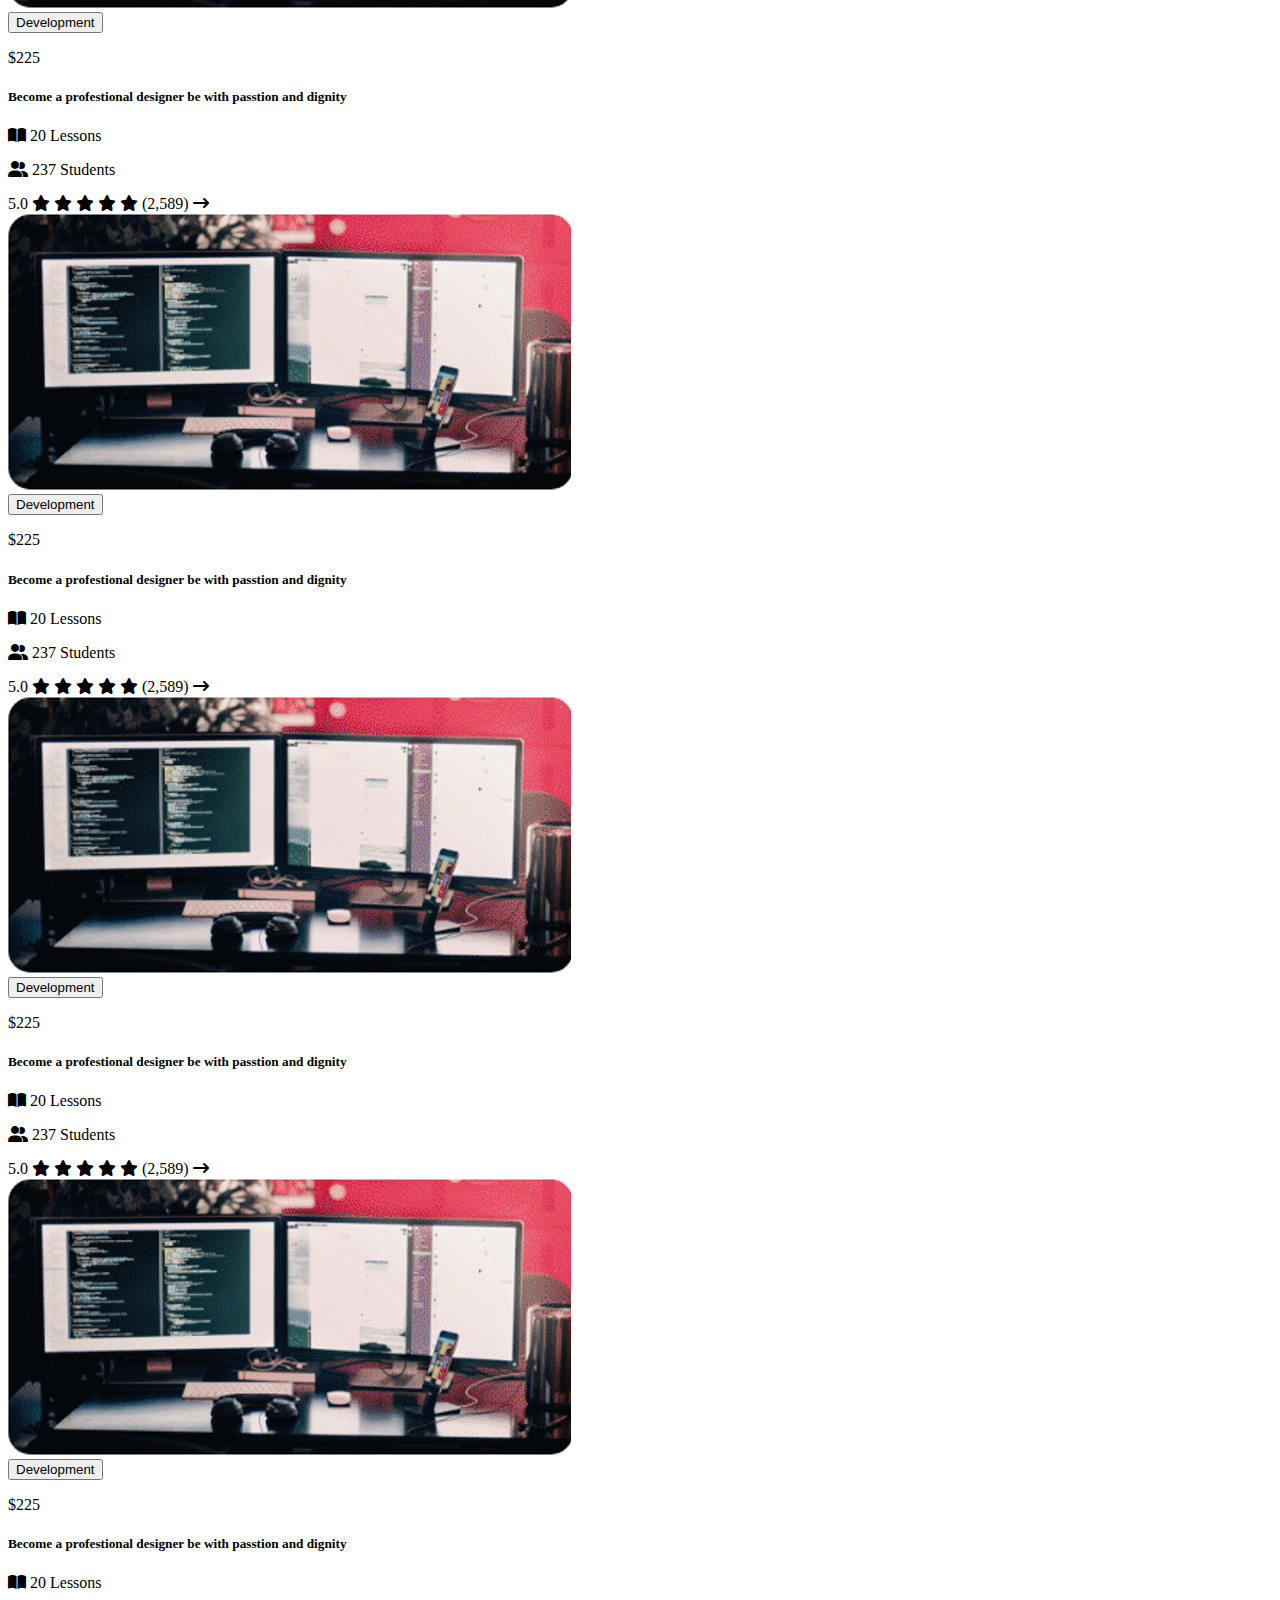
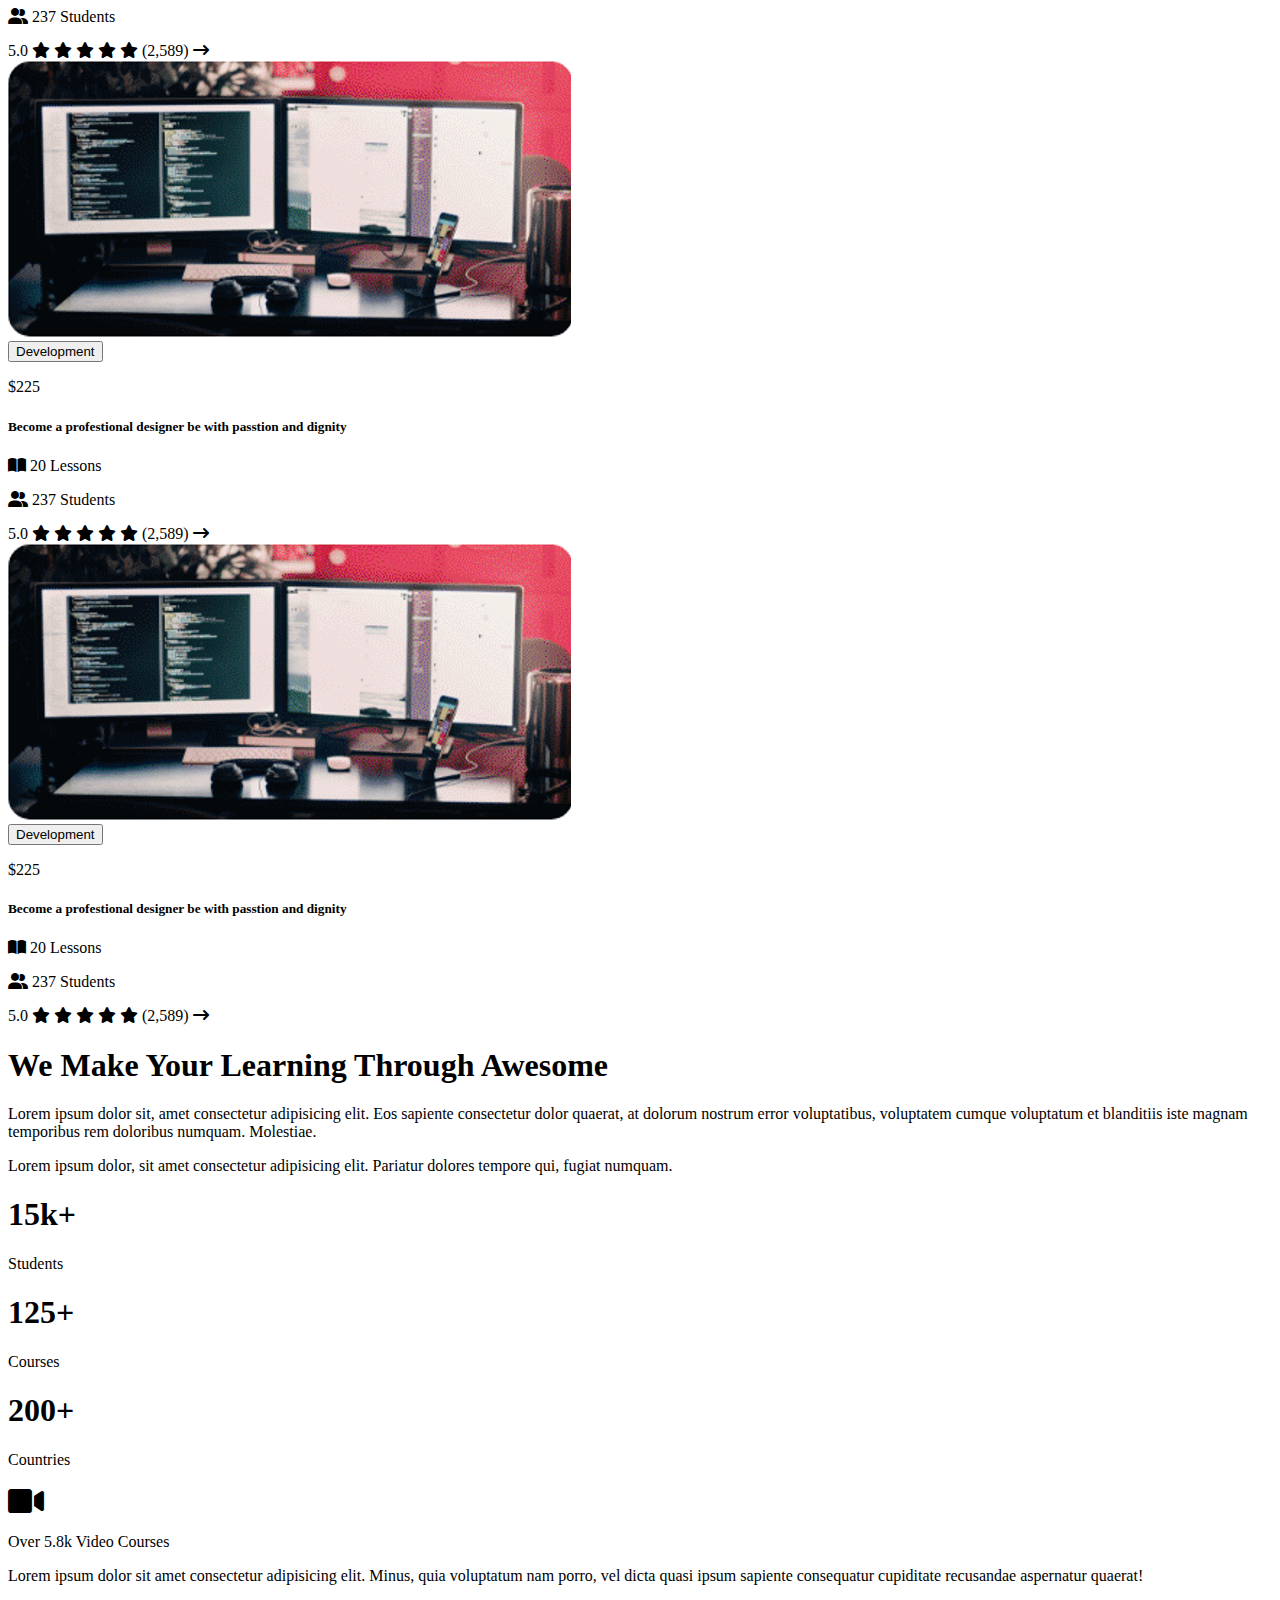
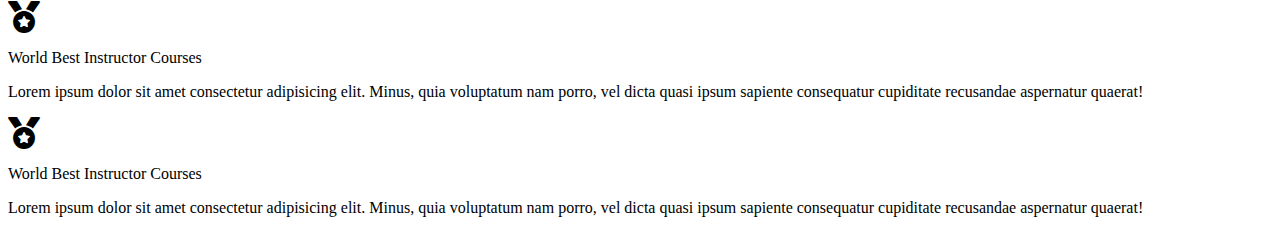
==== commit 1e6eb636: "17.2 16:04" ====
--- a/index.html
+++ b/index.html
@@ -26,7 +26,7 @@
 
 <body class="container">
     <header>
-      
+
         <!-- nav -->
         <div>
             <nav class="navbar navbar-expand-lg">
@@ -114,182 +114,257 @@
             </div>
 
             <!-- card -->
-            <div class="row">                
-                <div class="card-outline col-lg-4 col-md-4">
-                    <div class="card">
-                        <img src="img/card.png" class="card-img-top" alt="...">
-                        <div class="card-body">
-                            <div class="row">
-                                <div class="col-6">
-                                    <button type="button" class="btn btn-light btn-sm">Development</button>
-                                </div>
-                                <p class="col-6 money">$225</p>
-                            </div>
-                            <h5 class="card-title">Become a profestional designer be with passtion and dignity</h5>
-                            <div class="row card-title-under">
-                                <p class="col-6"><i class="fa-solid fa-book-open"></i> 20 Lessons</p>
-                                <p class="col-6 under-left"><i class="fa-solid fa-user-group"></i> 237 Students</p>
-                            </div>
-                            <div class="card-rating">
-                                <span class="rate">5.0 
-                                    <i class="fa-solid fa-star"></i>
-                                    <i class="fa-solid fa-star"></i>
-                                    <i class="fa-solid fa-star"></i>
-                                    <i class="fa-solid fa-star"></i>
-                                    <i class="fa-solid fa-star"></i>
-                                    (2,589)
-                                </span>
-                                <span><i class="fa-solid fa-long-arrow-right"></i></span>
-                            </div>                        
-                        </div>
-                    </div>
-                </div>
-                <div class="card-outline col-lg-4 col-md-4">
-                    <div class="card">
-                        <img src="img/card.png" class="card-img-top" alt="...">
-                        <div class="card-body">
-                            <div class="row">
-                                <div class="col-6">
-                                    <button type="button" class="btn btn-light btn-sm">Development</button>
-                                </div>
-                                <p class="col-6 money">$225</p>
-                            </div>
-                            <h5 class="card-title">Become a profestional designer be with passtion and dignity</h5>
-                            <div class="row card-title-under">
-                                <p class="col-6"><i class="fa-solid fa-book-open"></i> 20 Lessons</p>
-                                <p class="col-6 under-left"><i class="fa-solid fa-user-group"></i> 237 Students</p>
-                            </div>
-                            <div class="card-rating">
-                                <span class="rate">5.0 
-                                    <i class="fa-solid fa-star"></i>
-                                    <i class="fa-solid fa-star"></i>
-                                    <i class="fa-solid fa-star"></i>
-                                    <i class="fa-solid fa-star"></i>
-                                    <i class="fa-solid fa-star"></i>
-                                    (2,589)
-                                </span>
-                                <span><i class="fa-solid fa-long-arrow-right"></i></span>
-                            </div>                        
-                        </div>
-                    </div>
-                </div>
-                <div class="card-outline col-lg-4 col-md-4">
-                    <div class="card">
-                        <img src="img/card.png" class="card-img-top" alt="...">
-                        <div class="card-body">
-                            <div class="row">
-                                <div class="col-6">
-                                    <button type="button" class="btn btn-light btn-sm">Development</button>
-                                </div>
-                                <p class="col-6 money">$225</p>
-                            </div>
-                            <h5 class="card-title">Become a profestional designer be with passtion and dignity</h5>
-                            <div class="row card-title-under">
-                                <p class="col-6"><i class="fa-solid fa-book-open"></i> 20 Lessons</p>
-                                <p class="col-6 under-left"><i class="fa-solid fa-user-group"></i> 237 Students</p>
-                            </div>
-                            <div class="card-rating">
-                                <span class="rate">5.0 
-                                    <i class="fa-solid fa-star"></i>
-                                    <i class="fa-solid fa-star"></i>
-                                    <i class="fa-solid fa-star"></i>
-                                    <i class="fa-solid fa-star"></i>
-                                    <i class="fa-solid fa-star"></i>
-                                    (2,589)
-                                </span>
-                                <span><i class="fa-solid fa-long-arrow-right"></i></span>
-                            </div>                        
-                        </div>
-                    </div>
-                </div>
-                <div class="card-outline col-lg-4 col-md-4">
-                    <div class="card">
-                        <img src="img/card.png" class="card-img-top" alt="...">
-                        <div class="card-body">
-                            <div class="row">
-                                <div class="col-6">
-                                    <button type="button" class="btn btn-light btn-sm">Development</button>
-                                </div>
-                                <p class="col-6 money">$225</p>
-                            </div>
-                            <h5 class="card-title">Become a profestional designer be with passtion and dignity</h5>
-                            <div class="row card-title-under">
-                                <p class="col-6"><i class="fa-solid fa-book-open"></i> 20 Lessons</p>
-                                <p class="col-6 under-left"><i class="fa-solid fa-user-group"></i> 237 Students</p>
-                            </div>
-                            <div class="card-rating">
-                                <span class="rate">5.0 
-                                    <i class="fa-solid fa-star"></i>
-                                    <i class="fa-solid fa-star"></i>
-                                    <i class="fa-solid fa-star"></i>
-                                    <i class="fa-solid fa-star"></i>
-                                    <i class="fa-solid fa-star"></i>
-                                    (2,589)
-                                </span>
-                                <span><i class="fa-solid fa-long-arrow-right"></i></span>
-                            </div>                        
-                        </div>
-                    </div>
-                </div>
-                <div class="card-outline col-lg-4 col-md-4">
-                    <div class="card">
-                        <img src="img/card.png" class="card-img-top" alt="...">
-                        <div class="card-body">
-                            <div class="row">
-                                <div class="col-6">
-                                    <button type="button" class="btn btn-light btn-sm">Development</button>
-                                </div>
-                                <p class="col-6 money">$225</p>
-                            </div>
-                            <h5 class="card-title">Become a profestional designer be with passtion and dignity</h5>
-                            <div class="row card-title-under">
-                                <p class="col-6"><i class="fa-solid fa-book-open"></i> 20 Lessons</p>
-                                <p class="col-6 under-left"><i class="fa-solid fa-user-group"></i> 237 Students</p>
-                            </div>
-                            <div class="card-rating">
-                                <span class="rate">5.0 
-                                    <i class="fa-solid fa-star"></i>
-                                    <i class="fa-solid fa-star"></i>
-                                    <i class="fa-solid fa-star"></i>
-                                    <i class="fa-solid fa-star"></i>
-                                    <i class="fa-solid fa-star"></i>
-                                    (2,589)
-                                </span>
-                                <span><i class="fa-solid fa-long-arrow-right"></i></span>
-                            </div>                        
-                        </div>
-                    </div>
-                </div>
-                <div class="card-outline col-lg-4 col-md-4">
-                    <div class="card">
-                        <img src="img/card.png" class="card-img-top" alt="...">
-                        <div class="card-body">
-                            <div class="row">
-                                <div class="col-6">
-                                    <button type="button" class="btn btn-light btn-sm">Development</button>
-                                </div>
-                                <p class="col-6 money">$225</p>
-                            </div>
-                            <h5 class="card-title">Become a profestional designer be with passtion and dignity</h5>
-                            <div class="row card-title-under">
-                                <p class="col-6"><i class="fa-solid fa-book-open"></i> 20 Lessons</p>
-                                <p class="col-6 under-left"><i class="fa-solid fa-user-group"></i> 237 Students</p>
-                            </div>
-                            <div class="card-rating">
-                                <span class="rate">5.0 
-                                    <i class="fa-solid fa-star"></i>
-                                    <i class="fa-solid fa-star"></i>
-                                    <i class="fa-solid fa-star"></i>
-                                    <i class="fa-solid fa-star"></i>
-                                    <i class="fa-solid fa-star"></i>
-                                    (2,589)
-                                </span>
-                                <span><i class="fa-solid fa-long-arrow-right"></i></span>
-                            </div>                        
-                        </div>
-                    </div>
-                </div>
-
+            <div class="row">
+                <div class="card-outline col-lg-4 col-md-4">
+                    <div class="card">
+                        <img src="img/card.png" class="card-img-top" alt="...">
+                        <div class="card-body">
+                            <div class="row">
+                                <div class="col-6">
+                                    <button type="button" class="btn btn-light btn-sm">Development</button>
+                                </div>
+                                <p class="col-6 money">$225</p>
+                            </div>
+                            <h5 class="card-title">Become a profestional designer be with passtion and dignity</h5>
+                            <div class="row card-title-under">
+                                <p class="col-6"><i class="fa-solid fa-book-open"></i> 20 Lessons</p>
+                                <p class="col-6 under-left"><i class="fa-solid fa-user-group"></i> 237 Students</p>
+                            </div>
+                            <div class="card-rating">
+                                <span class="rate">5.0
+                                    <i class="fa-solid fa-star"></i>
+                                    <i class="fa-solid fa-star"></i>
+                                    <i class="fa-solid fa-star"></i>
+                                    <i class="fa-solid fa-star"></i>
+                                    <i class="fa-solid fa-star"></i>
+                                    (2,589)
+                                </span>
+                                <span><i class="fa-solid fa-long-arrow-right"></i></span>
+                            </div>
+                        </div>
+                    </div>
+                </div>
+                <div class="card-outline col-lg-4 col-md-4">
+                    <div class="card">
+                        <img src="img/card.png" class="card-img-top" alt="...">
+                        <div class="card-body">
+                            <div class="row">
+                                <div class="col-6">
+                                    <button type="button" class="btn btn-light btn-sm">Development</button>
+                                </div>
+                                <p class="col-6 money">$225</p>
+                            </div>
+                            <h5 class="card-title">Become a profestional designer be with passtion and dignity</h5>
+                            <div class="row card-title-under">
+                                <p class="col-6"><i class="fa-solid fa-book-open"></i> 20 Lessons</p>
+                                <p class="col-6 under-left"><i class="fa-solid fa-user-group"></i> 237 Students</p>
+                            </div>
+                            <div class="card-rating">
+                                <span class="rate">5.0
+                                    <i class="fa-solid fa-star"></i>
+                                    <i class="fa-solid fa-star"></i>
+                                    <i class="fa-solid fa-star"></i>
+                                    <i class="fa-solid fa-star"></i>
+                                    <i class="fa-solid fa-star"></i>
+                                    (2,589)
+                                </span>
+                                <span><i class="fa-solid fa-long-arrow-right"></i></span>
+                            </div>
+                        </div>
+                    </div>
+                </div>
+                <div class="card-outline col-lg-4 col-md-4">
+                    <div class="card">
+                        <img src="img/card.png" class="card-img-top" alt="...">
+                        <div class="card-body">
+                            <div class="row">
+                                <div class="col-6">
+                                    <button type="button" class="btn btn-light btn-sm">Development</button>
+                                </div>
+                                <p class="col-6 money">$225</p>
+                            </div>
+                            <h5 class="card-title">Become a profestional designer be with passtion and dignity</h5>
+                            <div class="row card-title-under">
+                                <p class="col-6"><i class="fa-solid fa-book-open"></i> 20 Lessons</p>
+                                <p class="col-6 under-left"><i class="fa-solid fa-user-group"></i> 237 Students</p>
+                            </div>
+                            <div class="card-rating">
+                                <span class="rate">5.0
+                                    <i class="fa-solid fa-star"></i>
+                                    <i class="fa-solid fa-star"></i>
+                                    <i class="fa-solid fa-star"></i>
+                                    <i class="fa-solid fa-star"></i>
+                                    <i class="fa-solid fa-star"></i>
+                                    (2,589)
+                                </span>
+                                <span><i class="fa-solid fa-long-arrow-right"></i></span>
+                            </div>
+                        </div>
+                    </div>
+                </div>
+                <div class="card-outline col-lg-4 col-md-4">
+                    <div class="card">
+                        <img src="img/card.png" class="card-img-top" alt="...">
+                        <div class="card-body">
+                            <div class="row">
+                                <div class="col-6">
+                                    <button type="button" class="btn btn-light btn-sm">Development</button>
+                                </div>
+                                <p class="col-6 money">$225</p>
+                            </div>
+                            <h5 class="card-title">Become a profestional designer be with passtion and dignity</h5>
+                            <div class="row card-title-under">
+                                <p class="col-6"><i class="fa-solid fa-book-open"></i> 20 Lessons</p>
+                                <p class="col-6 under-left"><i class="fa-solid fa-user-group"></i> 237 Students</p>
+                            </div>
+                            <div class="card-rating">
+                                <span class="rate">5.0
+                                    <i class="fa-solid fa-star"></i>
+                                    <i class="fa-solid fa-star"></i>
+                                    <i class="fa-solid fa-star"></i>
+                                    <i class="fa-solid fa-star"></i>
+                                    <i class="fa-solid fa-star"></i>
+                                    (2,589)
+                                </span>
+                                <span><i class="fa-solid fa-long-arrow-right"></i></span>
+                            </div>
+                        </div>
+                    </div>
+                </div>
+                <div class="card-outline col-lg-4 col-md-4">
+                    <div class="card">
+                        <img src="img/card.png" class="card-img-top" alt="...">
+                        <div class="card-body">
+                            <div class="row">
+                                <div class="col-6">
+                                    <button type="button" class="btn btn-light btn-sm">Development</button>
+                                </div>
+                                <p class="col-6 money">$225</p>
+                            </div>
+                            <h5 class="card-title">Become a profestional designer be with passtion and dignity</h5>
+                            <div class="row card-title-under">
+                                <p class="col-6"><i class="fa-solid fa-book-open"></i> 20 Lessons</p>
+                                <p class="col-6 under-left"><i class="fa-solid fa-user-group"></i> 237 Students</p>
+                            </div>
+                            <div class="card-rating">
+                                <span class="rate">5.0
+                                    <i class="fa-solid fa-star"></i>
+                                    <i class="fa-solid fa-star"></i>
+                                    <i class="fa-solid fa-star"></i>
+                                    <i class="fa-solid fa-star"></i>
+                                    <i class="fa-solid fa-star"></i>
+                                    (2,589)
+                                </span>
+                                <span><i class="fa-solid fa-long-arrow-right"></i></span>
+                            </div>
+                        </div>
+                    </div>
+                </div>
+                <div class="card-outline col-lg-4 col-md-4">
+                    <div class="card">
+                        <img src="img/card.png" class="card-img-top" alt="...">
+                        <div class="card-body">
+                            <div class="row">
+                                <div class="col-6">
+                                    <button type="button" class="btn btn-light btn-sm">Development</button>
+                                </div>
+                                <p class="col-6 money">$225</p>
+                            </div>
+                            <h5 class="card-title">Become a profestional designer be with passtion and dignity</h5>
+                            <div class="row card-title-under">
+                                <p class="col-6"><i class="fa-solid fa-book-open"></i> 20 Lessons</p>
+                                <p class="col-6 under-left"><i class="fa-solid fa-user-group"></i> 237 Students</p>
+                            </div>
+                            <div class="card-rating">
+                                <span class="rate">5.0
+                                    <i class="fa-solid fa-star"></i>
+                                    <i class="fa-solid fa-star"></i>
+                                    <i class="fa-solid fa-star"></i>
+                                    <i class="fa-solid fa-star"></i>
+                                    <i class="fa-solid fa-star"></i>
+                                    (2,589)
+                                </span>
+                                <span><i class="fa-solid fa-long-arrow-right"></i></span>
+                            </div>
+                        </div>
+                    </div>
+                </div>
+
+            </div>
+        </div>
+        <!-- end of feature-course -->
+
+        <!-- statistical -->
+        <div class="row statis">
+            <div class="sta-left col-lg-6 col-md-6">
+                <h1>We Make Your Learning Through Awesome</h1>
+                <div class="sta-text">
+                    <p>Lorem ipsum dolor sit, amet consectetur adipisicing elit. Eos sapiente consectetur dolor quaerat,
+                        at
+                        dolorum nostrum error voluptatibus, voluptatem cumque voluptatum et blanditiis iste magnam
+                        temporibus rem doloribus numquam. Molestiae.
+                    </p>
+                    <p>Lorem ipsum dolor, sit amet consectetur adipisicing elit. Pariatur dolores tempore qui, fugiat
+                        numquam.</p>
+                </div>
+                <div class="row sta-num">
+                    <div class="col-4">
+                        <h1>15k+</h1>
+                        <p>Students</p>
+                    </div>
+                    <div class="col-4">
+                        <h1>125+</h1>
+                        <p>Courses</p>
+                    </div>
+                    <div class="col-4">
+                        <h1>200+</h1>
+                        <p>Countries</p>
+                    </div>
+                </div>
+            </div>
+            <div class="sta-right col-lg-6 col-md-6">
+                <div class="sta-right-module-1">
+                    <div class="row sta-right-head-1">
+                        <div class="col-2"><i class="fa-solid fa-video fa-2x"></i></div>
+                        <div class="col-3">
+                            <p>Over 5.8k Video Courses</p>
+                        </div>
+                        <div class="col-7"></div>
+                    </div>
+                    <div class="sta-right-text">
+                        <p>Lorem ipsum dolor sit amet consectetur adipisicing elit. Minus, quia voluptatum nam porro,
+                            vel dicta quasi ipsum sapiente consequatur cupiditate recusandae aspernatur quaerat!
+                        </p>
+                    </div>
+                </div>
+                <div class="sta-right-module-2">
+                    <div class="row sta-right-head-2">
+                        <div class="col-2"><i class="fa-solid fa-medal fa-2x"></i></div>
+                        <div class="col-4">
+                            <p>World Best Instructor Courses</p>
+                        </div>
+                        <div class="col-6"></div>
+                    </div>
+                    <div class="sta-right-text">
+                        <p>Lorem ipsum dolor sit amet consectetur adipisicing elit. Minus, quia voluptatum nam porro,
+                            vel dicta quasi ipsum sapiente consequatur cupiditate recusandae aspernatur quaerat!
+                        </p>
+                    </div>
+                </div>
+                <div class="sta-right-module-3">
+                    <div class="row sta-right-head-3">
+                        <div class="col-2"><i class="fa-solid fa-medal fa-2x"></i></div>
+                        <div class="col-3">
+                            <p>World Best Instructor Courses</p>
+                        </div>
+                        <div class="col-7"></div>
+                    </div>
+                    <div class="sta-right-text">
+                        <p>Lorem ipsum dolor sit amet consectetur adipisicing elit. Minus, quia voluptatum nam porro,
+                            vel dicta quasi ipsum sapiente consequatur cupiditate recusandae aspernatur quaerat!
+                        </p>
+                    </div>
+                </div>
             </div>
         </div>
     </main>
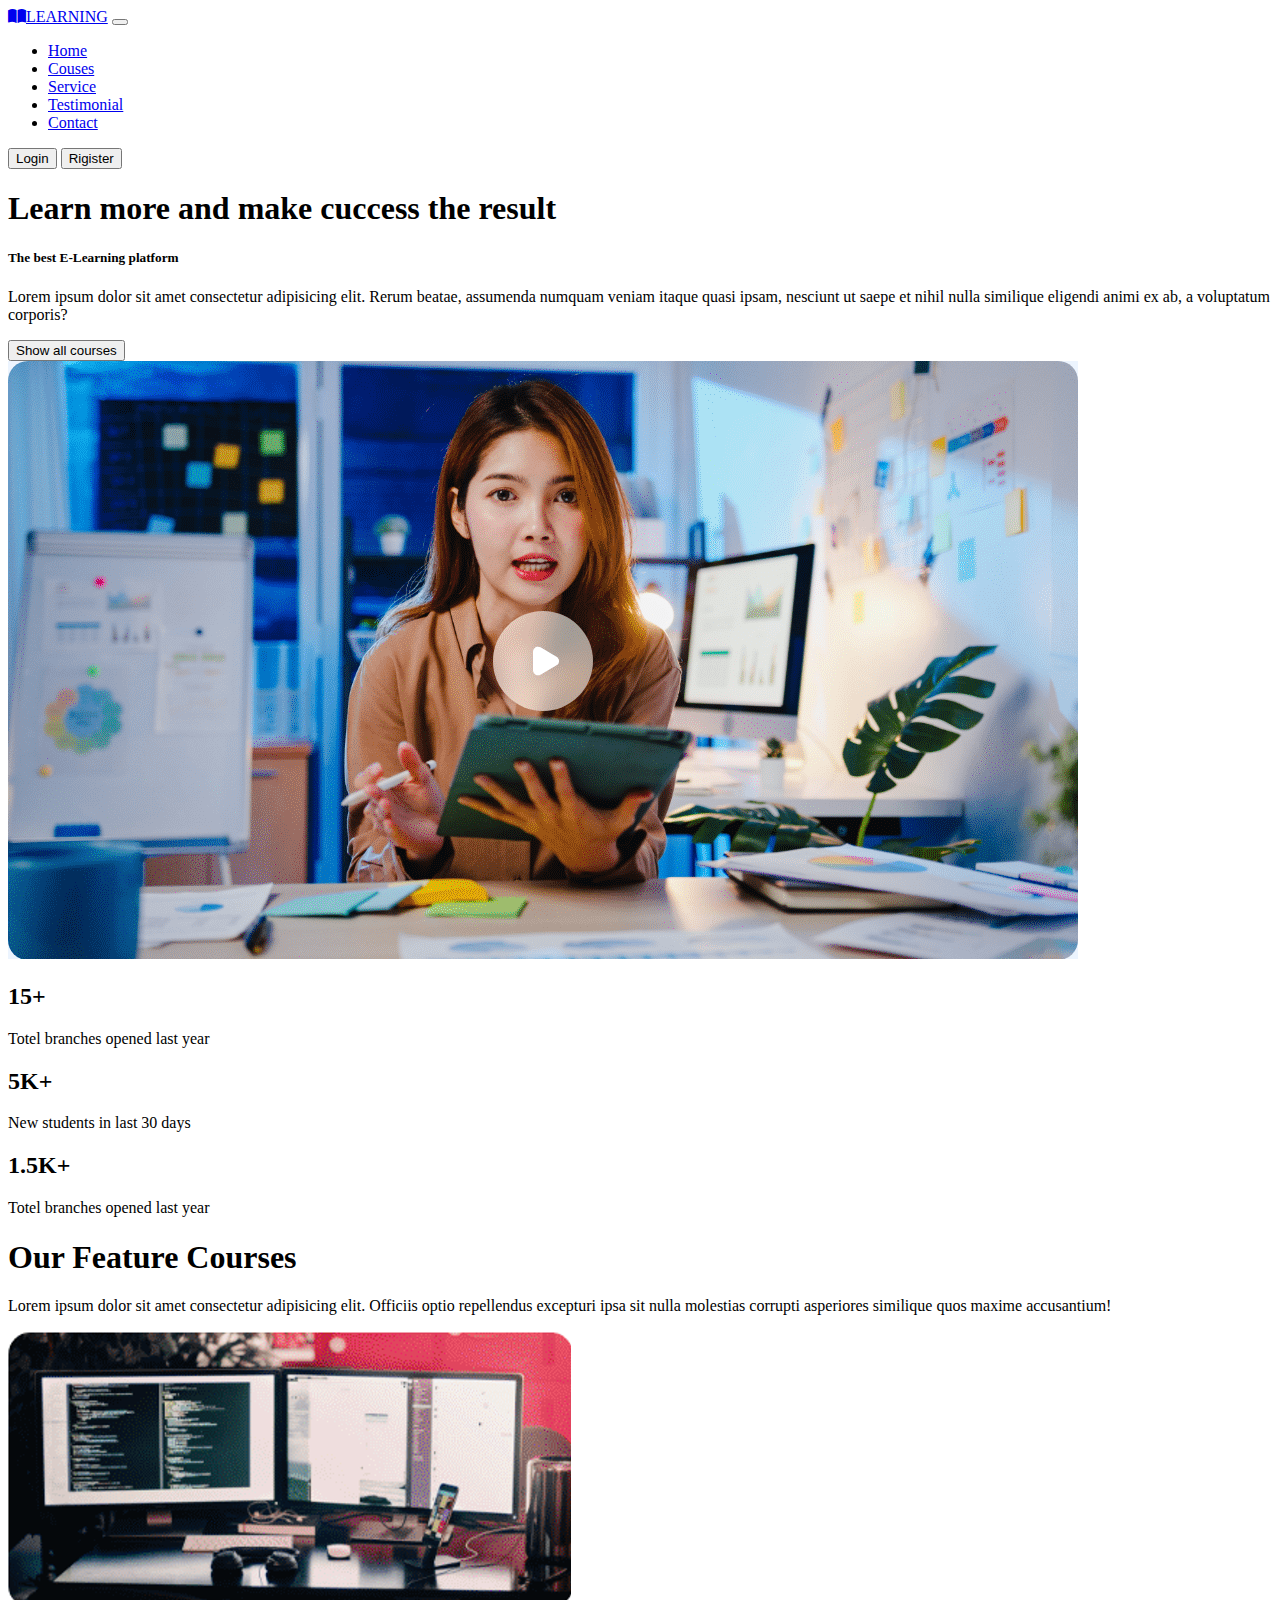
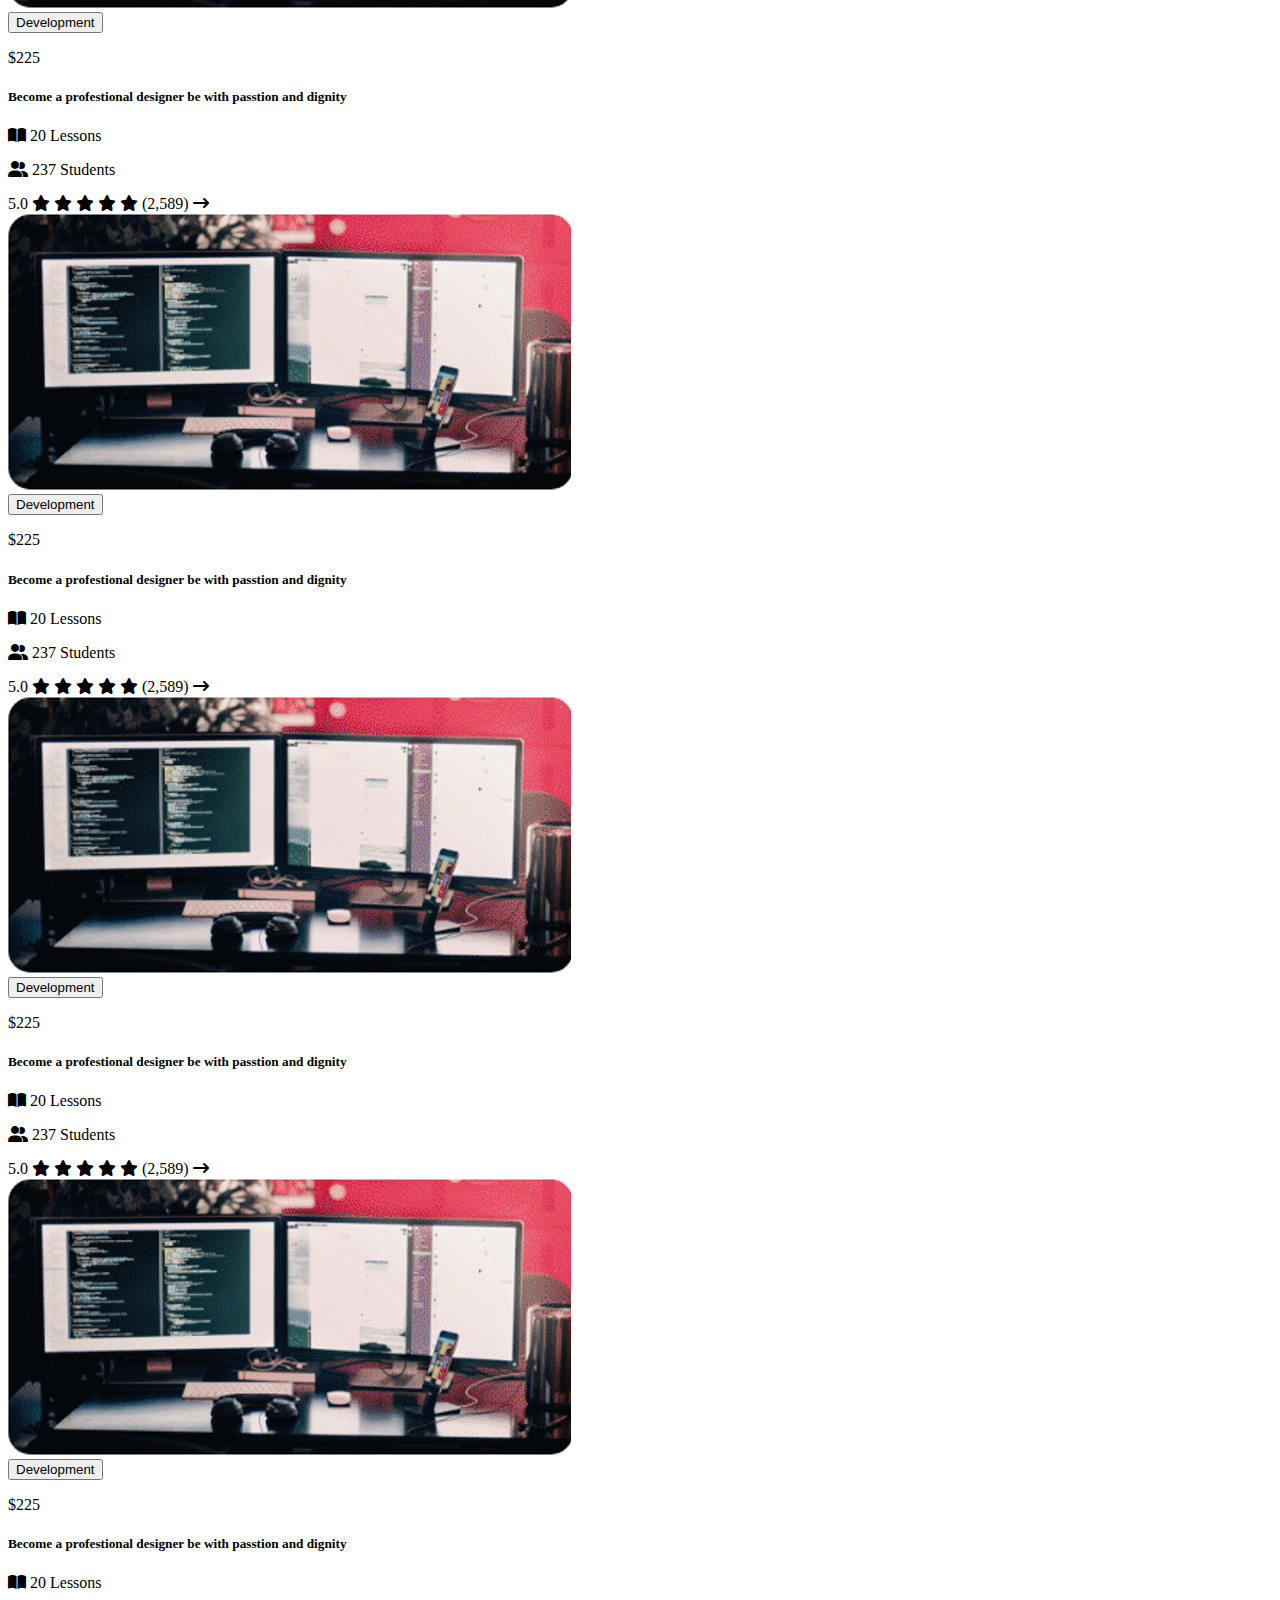
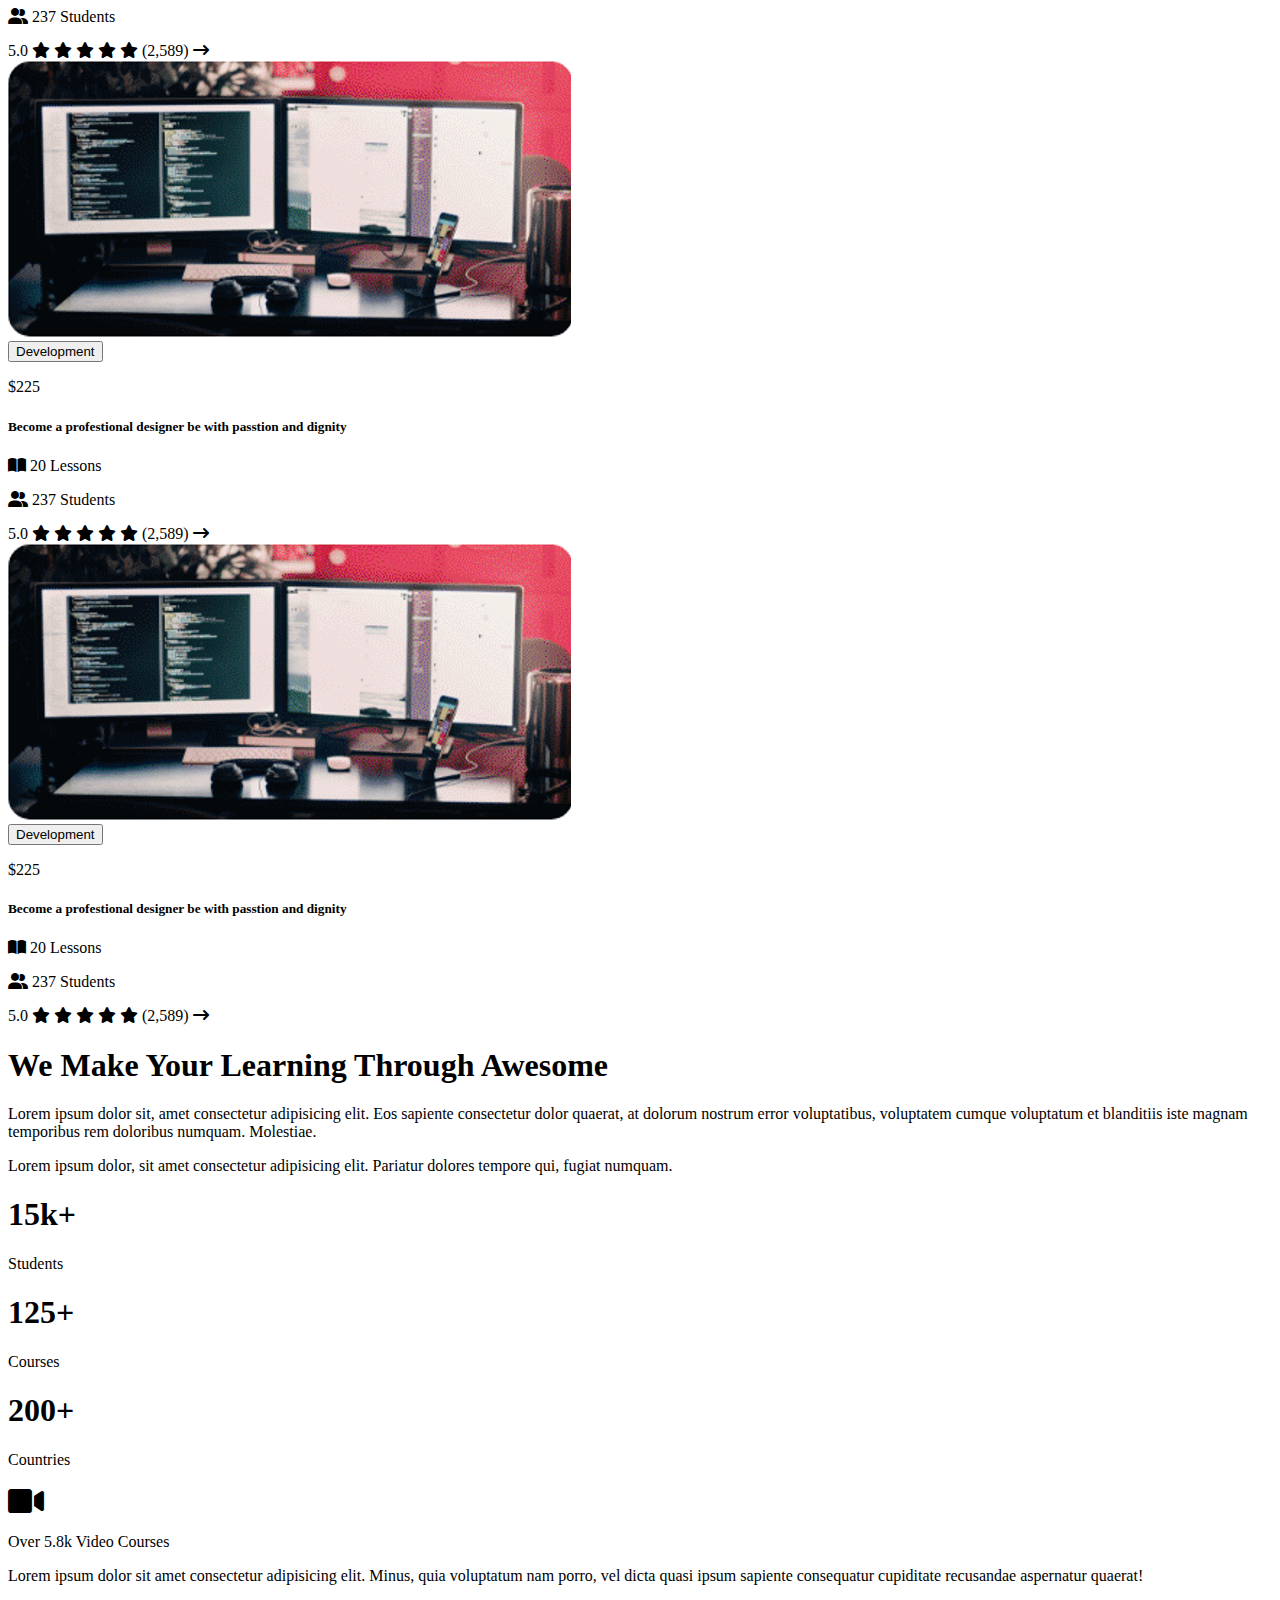
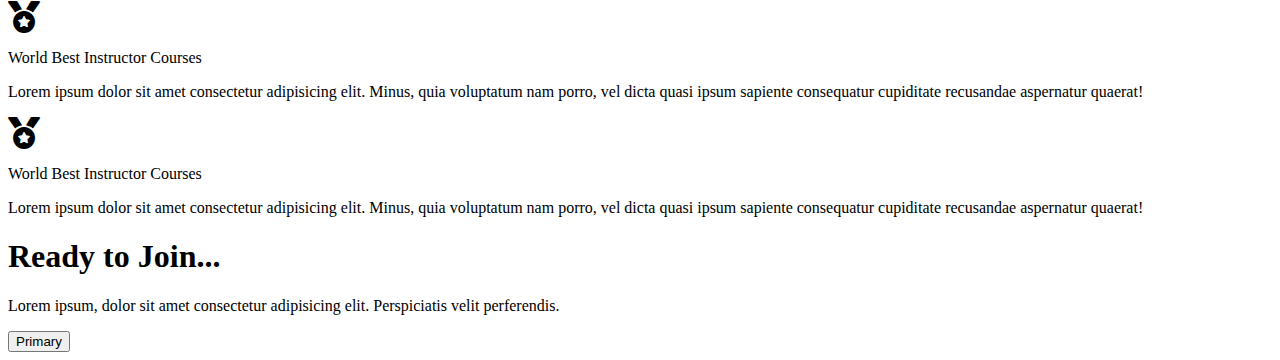
==== commit 6329c3cd: "17.2 16:57" ====
--- a/index.html
+++ b/index.html
@@ -368,6 +368,22 @@
             </div>
         </div>
     </main>
+    <!-- end of main -->
+    <!-- footer -->
+    <footer>
+        <div class="foot-head">
+            <div class="row">
+                <div class="col-8">
+                    <h1>Ready to Join...</h1>
+                    <p>Lorem ipsum, dolor sit amet consectetur adipisicing elit. Perspiciatis velit perferendis.
+                    </p>
+                </div>
+                <div class="col-4">
+                    <button type="button" class="btn btn-primary">Primary</button>
+                </div>
+            </div>
+        </div>
+    </footer>
 </body>
 
 </html>